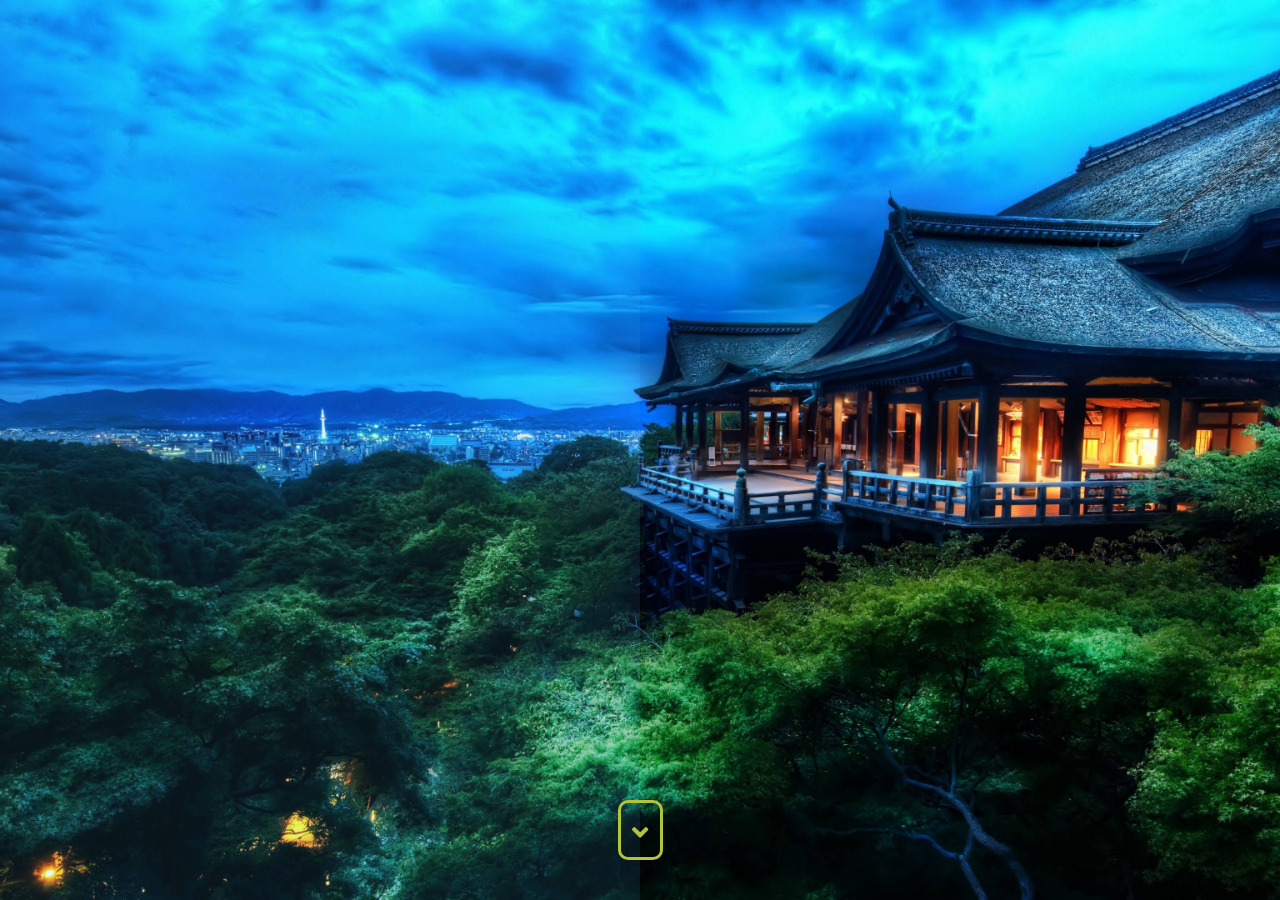
==== index.html @ 59aa96cd "update profile" ====
<!DOCTYPE html>
<html lang="en">

<head>
	<title>My Portfolio</title>
	<meta charset="utf-8">
	<meta name="viewport" content="width=device-width, initial-scale=1, shrink-to-fit=no">

	<link href="https://fonts.googleapis.com/css?family=Poppins:100,200,300,400,500,600,700,800,900" rel="stylesheet">

	<link rel="stylesheet" href="css/open-iconic-bootstrap.min.css">
	<link rel="stylesheet" href="css/animate.css">

	<link rel="stylesheet" href="css/owl.carousel.min.css">
	<link rel="stylesheet" href="css/owl.theme.default.min.css">
	<link rel="stylesheet" href="css/magnific-popup.css">

	<link rel="stylesheet" href="css/aos.css">

	<link rel="stylesheet" href="css/ionicons.min.css">

	<link rel="stylesheet" href="css/flaticon.css">
	<link rel="stylesheet" href="css/icomoon.css">
	<link rel="stylesheet" href="fontawesome/css/all.css">
	<link rel="stylesheet" href="css/style.css">
	<link rel="stylesheet" href="css/modified.css">
</head>

<body data-spy="scroll" data-target=".site-navbar-target" data-offset="300">
	<nav class="navbar navbar-expand-lg navbar-dark ftco_navbar ftco-navbar-light site-navbar-target" id="ftco-navbar">
		<div class="container">
			<a class="navbar-brand _fixed" href="index.html"><span>T</span>hetPai</a>
			<button class="navbar-toggler js-fh5co-nav-toggle fh5co-nav-toggle" type="button" data-toggle="collapse"
				data-target="#ftco-nav" aria-controls="ftco-nav" aria-expanded="false" aria-label="Toggle navigation">
				<span class="oi oi-menu"></span> Menu
			</button>

			<div class="collapse navbar-collapse" id="ftco-nav">
				<ul class="navbar-nav nav ml-auto">
					<li class="nav-item"><a href="#home-section" class="nav-link"><span>Home</span></a></li>
					<li class="nav-item"><a href="#about-section" class="nav-link"><span>About</span></a></li>
					<li class="nav-item"><a href="#resume-section" class="nav-link"><span>Resume</span></a></li>
					<li class="nav-item"><a href="#services-section" class="nav-link"><span>Services</span></a></li>
					<li class="nav-item"><a href="#projects-section" class="nav-link"><span>Projects</span></a></li>
					<li class="nav-item"><a href="#blog-section" class="nav-link"><span>Blog</span></a></li>
					<li class="nav-item"><a href="#contact-section" class="nav-link"><span>Contact</span></a></li>
				</ul>
			</div>
		</div>
	</nav>
	<section class="hero-wrap banner js-fullheight banner-fixed" style="background-image: url('images/uploads/banner.jpg');">
		<div class="overlay"></div>
		<div class="container">
			<div class="row no-gutters slider-text js-fullheight justify-content-center align-items-center">
				<div class="col-lg-8 col-md-6 ftco-animate d-flex align-items-center">
					<div class="profile-wrapper text text-center">
						<span class="subheading">Hey! I am</span>
						<div class="profile">
							<div class="_img">
								<img class="img-fluid profile-img" src="images/icons/profile_img.jpg" alt="">
							</div>
							<h1>Kyaw Nyein Naing</h1>
						</div>
						<h2>I'm a
							<span class="txt-rotate" data-period="2000" data-rotate='["Web Developer"]'></span>
						</h2>
					</div>
				</div>
			</div>
		</div>
		</div>
		<div class="mouse">
			<div class="down-arrow-btn mouse-icon">
				<i class="fas fa-angle-down"></i>
			</div>
		</div>
	</section>

	<section class="ftco-about img ftco-section mt-5 goto-here" id="about-section">
		<div class="container">
			<div class="row d-flex no-gutters">
				<div class="col-md-6 col-lg-6 d-flex">
					<div class="img-about img d-flex align-items-stretch">
						<div class="overlay"></div>
						<div class="img d-flex align-self-stretch align-items-center">
							<img class="img-fluid box-shadow" src="images/about.jpg" alt="">
						</div>
					</div>
				</div>
				<div class="col-md-6 col-lg-6 pl-md-5 py-5">
					<div class="row justify-content-start pb-3">
						<div class="col-md-12 heading-section ftco-animate">
							<h2 class="mb-4 underline">About Me</h2>
							<p>I am a person who is positive about every spect of life. There are many things I like to do, to see, and to experience. I like to read, I like to think, I like to travel, and so on, And, I like to laugh. I always wanted to be a great developer.
								This is a brief introduction of myself.</p>
							<ul class="about-info mt-4 px-md-0 px-2">
								<li class="d-flex"><span>Name:</span> <span>Kyaw Nyein Naing</span></li>
								<li class="d-flex"><span>Date of birth:</span> <span>March 27, 1995</span></li>
								<li class="d-flex"><span>Address:</span> <span>Thingangyun, Yangon, Myanmar.</span></li>
								<li class="d-flex"><span>Email:</span><a href="mailto:thetpai.tp27@gmail.com">thetpai.tp27@gmail.com</a></li>
								<li class="d-flex"><span>Phone: </span><a href="tel:+959420170266">+959-42017-026-6</a></li>
							</ul>
						</div>
					</div>
					<div class="counter-wrap ftco-animate d-flex mt-md-3">
						<div class="text">
							<p class="mb-4">
								<span class="number" data-number="20">0</span>
								<span>Project complete</span>
							</p>
							<p><a href="#" class="btn btn-primary py-3 px-3">Download CV</a></p>
						</div>
					</div>
				</div>
			</div>
		</div>
	</section>

	<section class="ftco-section ftco-partner">
		<div class="container">
			<div class="row">
				<div class="col-sm ftco-animate">
					<a href="#" class="partner"><img src="images/uploads/php.png" class="img-fluid" alt=""></a>
				</div>
				<div class="col-sm ftco-animate">
					<a href="#" class="partner"><img src="images/uploads/laravel.png" class="img-fluid" alt=""></a>
				</div>
				<div class="col-sm ftco-animate">
					<a href="#" class="partner"><img src="images/uploads/wordpress.png" class="img-fluid" alt=""></a>
				</div>
				<div class="col-sm ftco-animate">
					<a href="#" class="partner"><img src="images/uploads/js.png" class="img-fluid" alt=""></a>
				</div>
			</div>
		</div>
	</section>

	<section class="ftco-section ftco-no-pb" id="resume-section">
		<div class="container">
			<div class="row">
				<div class="col-md-3">
					<nav id="navi" class="_tab-sp">
						<ul>
							<li><a href="#page-1">Education</a></li>
							<li><a href="#page-2">Experience</a></li>
							<li><a href="#page-3">Skills</a></li>
						</ul>
					</nav>
				</div>
				<div class="col-md-9">
					<div id="page-1" class="page one">
						<h2 class="heading underline">Education</h2>
						<div class="resume-wrap d-flex ftco-animate">
							<div class="icon d-flex align-items-center justify-content-center">
								<span class="flaticon-ideas"></span>
							</div>
							<div class="text pl-3">
								<span class="date">2011 - 2016</span>
								<h2>Dagon University of Day Education</h2>
								<span class="position">Dagon University</span>
								<p>Dagon University offers both honours and non-honours bachelor’s degree variation. Bachelor’s degree awarded for an undergraduate program in either the arts, or the sciences or law.</p>
							</div>
						</div>

						<div class="resume-wrap d-flex ftco-animate">
							<div class="icon d-flex align-items-center justify-content-center">
								<span class="flaticon-ideas"></span>
							</div>
							<div class="text pl-3">
								<span class="date">2015 - 2016</span>
								<h2>National Management College	(Diploma in IT)</h2>
								<span class="position">Botahtaung College</span>
								<p>National Management Degree College(NMDC) is a college situated in downtown area of Yangon, not only having locational advantage but breeding graduates with high enthusiasm in diverse business areas…..</p>
							</div>
						</div>

						<div class="resume-wrap d-flex ftco-animate">
							<div class="icon d-flex align-items-center justify-content-center">
								<span class="flaticon-ideas"></span>
							</div>
							<div class="text pl-3">
								<span class="date">2017 - </span>
								<h2>Brighter Myanmar (Related Frontend Development)</h2>
								<span class="position">Brighter Future Myanmar Foundation (BFM)</span>
								<p>Brighter Future Myanmar Foundation (BFM) is one of the largest philanthropic foundations in Myanmar working to uplift the lives of underdeveloped communities.</p>
							</div>
						</div>

						<div class="resume-wrap d-flex ftco-animate">
							<div class="icon d-flex align-items-center justify-content-center">
								<span class="flaticon-ideas"></span>
							</div>
							<div class="text pl-3">
								<span class="date">2019 - </span>
								<h2>Brighter Myanmar (Related Backend Development)</h2>
								<span class="position">Brighter Future Myanmar Foundation (BFM)</span>
								<p>Brighter Future Myanmar Foundation (BFM) is one of the largest philanthropic foundations in Myanmar working to uplift the lives of underdeveloped communities.</p>
							</div>
						</div>
					</div>

					<div id="page-2" class="page two">
						<h2 class="heading underline">Experience</h2>
						<div class="resume-wrap d-flex ftco-animate">
							<div class="icon d-flex align-items-center justify-content-center">
								<span class="flaticon-ideas"></span>
							</div>
							<div class="text pl-3">
								<span class="date">2017 - 2018</span>
								<h2>UI/UX Designer</h2>
								<span class="position">Smilax Global Co.,Ltd</span>
							</div>
						</div>
						<div class="resume-wrap d-flex ftco-animate">
							<div class="icon d-flex align-items-center justify-content-center">
								<span class="flaticon-ideas"></span>
							</div>
							<div class="text pl-3">
								<span class="date">2018 - </span>
								<h2>Frontend Developer</h2>
								<span class="position">Innovix Solutions Co.,Ltd</span>
							</div>
						</div>
						<div class="resume-wrap d-flex ftco-animate">
							<div class="icon d-flex align-items-center justify-content-center">
								<span class="flaticon-ideas"></span>
							</div>
							<div class="text pl-3">
								<span class="date">2018 - </span>
								<h2>WordPress Developer</h2>
								<span class="position">Innovix Solution Co.,Ltd</span>
							</div>
						</div>
						<div class="resume-wrap d-flex ftco-animate">
							<div class="icon d-flex align-items-center justify-content-center">
								<span class="flaticon-ideas"></span>
							</div>
							<div class="text pl-3">
								<span class="date">2018 -</span>
								<h2>Backend Developer (PHP)</h2>
								<span class="position">Innovix Solutions Co.,Ltd</span>
							</div>
						</div>
						<div class="resume-wrap d-flex ftco-animate">
							<div class="icon d-flex align-items-center justify-content-center">
								<span class="flaticon-ideas"></span>
							</div>
							<div class="text pl-3">
								<span class="date">2018 -</span>
								<h2>Backend Developer (Laravel)</h2>
								<span class="position">Innovix Solutions Co.,Ltd</span>
							</div>
						</div>
					</div>
					<div id="page-3" class="page three">
						<h2 class="heading underline">Skills</h2>
						<div class="row progress-circle mb-5">
							<div class="col-lg-4 mb-4">
								<div class="bg-white rounded-lg shadow p-4">
									<h2 class="h5 font-weight-bold text-center mb-4">PHP</h2>

									<!-- Progress bar 1 -->
									<div class="progress mx-auto" data-value='70'>
										<span class="progress-left">
											<span class="progress-bar border-primary"></span>
										</span>
										<span class="progress-right">
											<span class="progress-bar border-primary"></span>
										</span>
										<div
											class="progress-value w-100 h-100 rounded-circle d-flex align-items-center justify-content-center">
											<div class="h2 font-weight-bold">70<sup class="small">%</sup></div>
										</div>
									</div>
									<!-- END -->
								</div>
							</div>

							<div class="col-lg-4 mb-4">
								<div class="bg-white rounded-lg shadow p-4">
									<h2 class="h5 font-weight-bold text-center mb-4">Laravel</h2>

									<!-- Progress bar 1 -->
									<div class="progress mx-auto" data-value='75'>
										<span class="progress-left">
											<span class="progress-bar border-primary"></span>
										</span>
										<span class="progress-right">
											<span class="progress-bar border-primary"></span>
										</span>
										<div class="progress-value w-100 h-100 rounded-circle d-flex align-items-center justify-content-center">
											<div class="h2 font-weight-bold">75<sup class="small">%</sup></div>
										</div>
									</div>
									<!-- END -->
								</div>
							</div>

							<div class="col-lg-4 mb-4">
								<div class="bg-white rounded-lg shadow p-4">
									<h2 class="h5 font-weight-bold text-center mb-4">Wordpress</h2>

									<!-- Progress bar 1 -->
									<div class="progress mx-auto" data-value='75'>
										<span class="progress-left">
											<span class="progress-bar border-primary"></span>
										</span>
										<span class="progress-right">
											<span class="progress-bar border-primary"></span>
										</span>
										<div
											class="progress-value w-100 h-100 rounded-circle d-flex align-items-center justify-content-center">
											<div class="h2 font-weight-bold">75<sup class="small">%</sup></div>
										</div>
									</div>
									<!-- END -->
								</div>
							</div>
						</div>
						<div class="row">
							<div class="col-md-6 animate-box">
								<div class="progress-wrap ftco-animate">
									<h3>React</h3>
									<div class="progress">
										<div class="progress-bar color-1" role="progressbar" aria-valuenow="50" aria-valuemin="0"
											aria-valuemax="100" style="width:50%">
											<span>50%</span>
										</div>
									</div>
								</div>
							</div>
							<div class="col-md-6 animate-box">
								<div class="progress-wrap ftco-animate">
									<h3>Vue</h3>
									<div class="progress">
										<div class="progress-bar color-2" role="progressbar" aria-valuenow="50" aria-valuemin="0"
											aria-valuemax="100" style="width:50%">
											<span>50%</span>
										</div>
									</div>
								</div>
							</div>
							<div class="col-md-6 animate-box">
								<div class="progress-wrap ftco-animate">
									<h3>Jquery</h3>
									<div class="progress">
										<div class="progress-bar color-3" role="progressbar" aria-valuenow="80" aria-valuemin="0"
											aria-valuemax="100" style="width:80%">
											<span>80%</span>
										</div>
									</div>
								</div>
							</div>
							<div class="col-md-6 animate-box">
								<div class="progress-wrap ftco-animate">
									<h3>HTML5</h3>
									<div class="progress">
										<div class="progress-bar color-4" role="progressbar" aria-valuenow="90" aria-valuemin="0"
											aria-valuemax="100" style="width:90%">
											<span>90%</span>
										</div>
									</div>
								</div>
							</div>
							<div class="col-md-6 animate-box">
								<div class="progress-wrap ftco-animate">
									<h3>CSS3</h3>
									<div class="progress">
										<div class="progress-bar color-5" role="progressbar" aria-valuenow="90" aria-valuemin="0"
											aria-valuemax="100" style="width:90%">
											<span>90%</span>
										</div>
									</div>
								</div>
							</div>
							<div class="col-md-6 animate-box">
								<div class="progress-wrap ftco-animate">
									<h3>SEO</h3>
									<div class="progress">
										<div class="progress-bar color-6" role="progressbar" aria-valuenow="60" aria-valuemin="0"
											aria-valuemax="100" style="width:60%">
											<span>60%</span>
										</div>
									</div>
								</div>
							</div>
						</div>
					</div>
				</div>
			</div>
		</div>
	</section>

	<section class="ftco-section" id="services-section">
		<div class="container-fluid px-md-5">
			<div class="row justify-content-center py-5 mt-5">
				<div class="col-md-12 heading-section text-center ftco-animate">
					<h1 class="big big-2">Services</h1>
					<h2 class="mb-4">Services</h2>
					<p>Far far away, behind the word mountains, far from the countries Vokalia and Consonantia</p>
				</div>
			</div>
			<div class="row justify-content-center">
				<div class="col-md-4 text-center d-flex ftco-animate">
					<a href="#" class="services-1 shadow">
						<span class="icon">
							<i class="flaticon-analysis"></i>
						</span>
						<div class="desc">
							<h3 class="mb-5">Web Design</h3>
							<p>A small river named Duden flows by their place and supplies it with the necessary regelialia.</p>
						</div>
					</a>
				</div>
				<div class="col-md-4 text-center d-flex ftco-animate">
					<a href="#" class="services-1 shadow">
						<span class="icon">
							<i class="flaticon-ideas"></i>
						</span>
						<div class="desc">
							<h3 class="mb-5">Web Developer</h3>
							<p>A small river named Duden flows by their place and supplies it with the necessary regelialia.</p>
						</div>
					</a>
				</div>
			</div>
		</div>
	</section>


	<section class="ftco-section ftco-project" id="projects-section">
		<div class="container-fluid px-md-0">
			<div class="row no-gutters justify-content-center pb-5">
				<div class="col-md-12 heading-section text-center ftco-animate">
					<h1 class="big big-2">Projects</h1>
					<h2 class="mb-4">Projects</h2>
					<p>Far far away, behind the word mountains, far from the countries Vokalia and Consonantia</p>
				</div>
			</div>
			<div class="row no-gutters justify-content-center">
				<div class="col-md-4">
					<a href="#">
						<div class="project img ftco-animate d-flex justify-content-center align-items-center" style="background-image: url(images/uploads/project-1.jpg); opacity: 0;">
							<div class="overlay"></div>
							<div class="text text-center p-4">
								<h3>Insurance Company (Singapore)</h3>
								<span>Insurance</span>
							</div>
						</div>
					</a>
				</div>
				<div class="col-md-4">
					<a href="#">
						<div class="project img ftco-animate d-flex justify-content-center align-items-center" style="background-image: url(images/uploads/project-2.jpg);">
							<div class="overlay"></div>
							<div class="text text-center p-4">
								<h3>Aung Myin Par Say</h3>
								<span>Travel</span>
							</div>
						</div>
					</a>
				</div>
				<div class="col-md-4">
					<a href="#">
						<div class="project img ftco-animate d-flex justify-content-center align-items-center" style="background-image: url(images/uploads/project-3.jpg);">
							<div class="overlay"></div>
							<div class="text text-center p-4">
								<h3>Shwe Chan Wii</h3>
								<span>Travel</span>
							</div>
						</div>
					</a>
				</div>
				<div class="col-md-4">
					<a href="#">
						<div class="project img ftco-animate d-flex justify-content-center align-items-center" style="background-image: url(images/uploads/project-4.jpg);">
							<div class="overlay"></div>
							<div class="text text-center p-4">
								<h3>Grand Asean</h3>
								<span>Travel</span>
							</div>
						</div>
					</a>
				</div>
				<div class="col-md-4">
					<a href="#">
						<div class="project img ftco-animate d-flex justify-content-center align-items-center" style="background-image: url(images/uploads/project-5.jpg);">
							<div class="overlay"></div>
							<div class="text text-center p-4">
								<h3>Myanmar Fisca Security & Communication</h3>
								<span>Security</span>
							</div>
						</div>
					</a>
				</div>
				<div class="col-md-4">
					<a href="#">
						<div class="project img ftco-animate d-flex justify-content-center align-items-center" style="background-image: url(images/uploads/project-6.jpg);">
							<div class="overlay"></div>
							<div class="text text-center p-4">
								<h3>Yatanarbon Pan Myanmar Security & Communication</h3>
								<span>Security</span>
							</div>
						</div>
					</a>
				</div>
				<div class="col-md-4">
					<a href="#">
						<div class="project img ftco-animate d-flex justify-content-center align-items-center" style="background-image: url(images/uploads/project-7.jpg);">
							<div class="overlay"></div>
							<div class="text text-center p-4">
								<h3>Ancient Bagan</h3>
								<span>Hotel</span>
							</div>
						</div>
					</a>
				</div>
				<div class="col-md-4">
					<a href="#">
						<div class="project img ftco-animate d-flex justify-content-center align-items-center" style="background-image: url(images/uploads/project-8.jpg);">
							<div class="overlay"></div>
							<div class="text text-center p-4">
								<h3>Seabreeze Ngapali</h3>
								<span>Hotel</span>
							</div>
						</div>
					</a>
				</div>
				<div class="col-md-4">
					<a href="#">
						<div class="project img ftco-animate d-flex justify-content-center align-items-center" style="background-image: url(images/uploads/project-9.jpg);">
							<div class="overlay"></div>
							<div class="text text-center p-4">
								<h3>Hsu Blog</h3>
								<span>Blogger</span>
							</div>
						</div>
					</a>
				</div>
				<div class="col-md-4">
					<a href="#">
						<div class="project img ftco-animate d-flex justify-content-center align-items-center" style="background-image: url(images/uploads/project-10.jpg);">
							<div class="overlay"></div>
							<div class="text text-center p-4">
								<h3>Yangon Optic</h3>
								<span>Glasses Shop</span>
							</div>
						</div>
					</a>
				</div>
			</div>
		</div>
	</section>

	<section class="ftco-section" id="blog-section">
		<div class="container">
			<div class="row justify-content-center mb-5 pb-5">
				<div class="col-md-7 heading-section text-center ftco-animate">
					<h2 class="mb-4">Blogs</h2>
					<p>You can view some blogs.</p>
				</div>
			</div>
			<div class="row d-flex">
				<div class="col-md-4 d-flex ftco-animate">
					<div class="blog-entry justify-content-end">
						<a href="single.html" class="block-20" style="background-image: url('images/image_1.jpg');">
						</a>
						<div class="text mt-3 float-right d-block">
							<h3 class="heading"><a href="single.html">Why Lead Generation is Key for Business Growth</a></h3>
							<div class="d-flex align-items-center mb-3 meta">
								<p class="mb-0">
									<span class="mr-2">Sept. 12, 2019</span>
									<a href="#" class="mr-2">Admin</a>
									<a href="#" class="meta-chat"><span class="icon-chat"></span> 3</a>
								</p>
							</div>
							<p>A small river named Duden flows by their place and supplies it with the necessary regelialia.</p>
						</div>
					</div>
				</div>
				<div class="col-md-4 d-flex ftco-animate">
					<div class="blog-entry justify-content-end">
						<a href="single.html" class="block-20" style="background-image: url('images/image_2.jpg');">
						</a>
						<div class="text mt-3 float-right d-block">
							<h3 class="heading"><a href="single.html">Why Lead Generation is Key for Business Growth</a></h3>
							<div class="d-flex align-items-center mb-3 meta">
								<p class="mb-0">
									<span class="mr-2">Sept. 12, 2019</span>
									<a href="#" class="mr-2">Admin</a>
									<a href="#" class="meta-chat"><span class="icon-chat"></span> 3</a>
								</p>
							</div>
							<p>A small river named Duden flows by their place and supplies it with the necessary regelialia.</p>
						</div>
					</div>
				</div>
				<div class="col-md-4 d-flex ftco-animate">
					<div class="blog-entry">
						<a href="single.html" class="block-20" style="background-image: url('images/image_3.jpg');">
						</a>
						<div class="text mt-3 float-right d-block">
							<h3 class="heading"><a href="single.html">Why Lead Generation is Key for Business Growth</a></h3>
							<div class="d-flex align-items-center mb-3 meta">
								<p class="mb-0">
									<span class="mr-2">Sept. 12, 2019</span>
									<a href="#" class="mr-2">Admin</a>
									<a href="#" class="meta-chat"><span class="icon-chat"></span> 3</a>
								</p>
							</div>
							<p>A small river named Duden flows by their place and supplies it with the necessary regelialia.</p>
						</div>
					</div>
				</div>
			</div>
		</div>
	</section>

	<section class="ftco-section ftco-hireme img" style="background-image: url(images/uploads/bg_img.jpg); background-attachment: fixed;">
		<div class="overlay"></div>
		<div class="container">
			<div class="row justify-content-center">
				<div class="col-md-7 ftco-animate text-center">
					<h2>I'm <span>Available</span> for freelancing</h2>
					<p>A small river named Duden flows by their place and supplies it with the necessary regelialia.</p>
					<p class="mb-0"><a href="#" class="btn btn-primary py-3 px-5">Hire me</a></p>
				</div>
			</div>
		</div>
	</section>

	<section class="ftco-section contact-section" id="contact-section">
		<div class="container">
			<div class="row justify-content-center mb-5 pb-3">
				<div class="col-md-7 heading-section text-center ftco-animate">
					<h2 class="mb-4">Contact Me</h2>
					<p>Please contact me via email or phone</p>
				</div>
			</div>

			<div class="row d-flex contact-info mb-5">
				<div class="col-md-6 col-lg-3 d-flex ftco-animate">
					<div class="align-self-stretch box text-center p-4 shadow">
						<div class="icon d-flex align-items-center justify-content-center">
							<span class="icon-map-signs"></span>
						</div>
						<div>
							<h3 class="mb-4">Address</h3>
							<p>1/302 shwekainery house place, Yangon.</p>
						</div>
					</div>
				</div>
				<div class="col-md-6 col-lg-3 d-flex ftco-animate">
					<div class="align-self-stretch box text-center p-4 shadow">
						<div class="icon d-flex align-items-center justify-content-center">
							<span class="icon-phone2"></span>
						</div>
						<div>
							<h3 class="mb-4">Contact Number</h3>
							<p><a href="tel:+959420170266">+959-42017-026-6</a></p>
						</div>
					</div>
				</div>
				<div class="col-md-6 col-lg-3 d-flex ftco-animate">
					<div class="align-self-stretch box text-center p-4 shadow">
						<div class="icon d-flex align-items-center justify-content-center">
							<span class="icon-paper-plane"></span>
						</div>
						<div>
							<h3 class="mb-4">Email Address</h3>
							<p><a href="mailto:thetpai.tp27@gmail.com">thetpai.tp27@gmail.com</a></p>
						</div>
					</div>
				</div>
				<div class="col-md-6 col-lg-3 d-flex ftco-animate">
					<div class="align-self-stretch box text-center p-4 shadow">
						<div class="icon d-flex align-items-center justify-content-center">
							<span class="icon-globe"></span>
						</div>
						<div>
							<h3 class="mb-4">Website</h3>
							<p><a href="#">coming...</a></p>
						</div>
					</div>
				</div>
			</div>

			<div class="row no-gutters block-9">
				<div class="col-md-6 order-md-last d-flex">
					<form action="#" class="bg-light p-4 p-md-5 contact-form">
						<div class="form-group">
							<input type="text" class="form-control" placeholder="Your Name">
						</div>
						<div class="form-group">
							<input type="text" class="form-control" placeholder="Your Email">
						</div>
						<div class="form-group">
							<input type="text" class="form-control" placeholder="Subject">
						</div>
						<div class="form-group">
							<textarea name="" id="" cols="30" rows="7" class="form-control" placeholder="Message"></textarea>
						</div>
						<div class="form-group">
							<input type="submit" value="Send Message" class="btn btn-primary py-3 px-5">
						</div>
					</form>

				</div>

				<div class="col-md-6 d-flex">
					<div class="img" style="background-image: url(images/about.jpg);"></div>
				</div>
			</div>
		</div>
	</section>


	<footer class="ftco-footer ftco-section">
		<div class="container">
			<div class="row mb-5">
				<div class="col-md">
					<div class="ftco-footer-widget mb-4">
						<h2 class="ftco-heading-2">About</h2>
						<p>I always wanted to be a great developer.</p>
						<ul class="ftco-footer-social list-unstyled float-md-left float-lft mt-5">
							<li class="ftco-animate">
								<a href="https://twitter.com/messages"><i class="fab fa-twitter"></i></a>
							</li>
							<li class="ftco-animate">
								<a href="https://www.facebook.com/kyawnyein.naing.7"><i class="fab fa-facebook-f"></i></a>
							</li>
							<li class="ftco-animate">
								<a href="https://www.instagram.com/oo_thet_pai/"><i class="fab fa-instagram"></i></a>
							</li>
						</ul>
					</div>
				</div>
				<div class="col-md">
					<div class="ftco-footer-widget mb-4">
						<h2 class="ftco-heading-2">Have a Questions?</h2>
						<div class="block-23 mb-3">
							<ul class="ftco-footer-contact">
								<li>
									<i class="fas fa-map-marker-alt"></i>
									<span class="text">1/302 shwekainery house place, Yangon.</span>
								</li>
								<li>
									<a href="tel:09420170266">
										<i class="fas fa-phone-alt"></i>
										<span class="text">+959-42017-026-6</span>
									</a>
								</li>
								<li>
									<a href="mailto:thetpai.tp27@gmail.com">
										<i class="fas fa-envelope-open-text"></i>
										<span class="text">thetpai.tp27@gmail.com</span>
									</a>
								</li>
							</ul>
						</div>
					</div>
				</div>
			</div>
			<div class="row">
				<div class="col-md-12 text-center">
					<p>
						Created by Kyaw Nyein Naing
					</p>
				</div>
			</div>
		</div>
	</footer>

	<!-- loader -->
	<div id="ftco-loader" class="show fullscreen"><svg class="circular" width="48px" height="48px">
			<circle class="path-bg" cx="24" cy="24" r="22" fill="none" stroke-width="4" stroke="#eeeeee" />
			<circle class="path" cx="24" cy="24" r="22" fill="none" stroke-width="4" stroke-miterlimit="10"
				stroke="#F96D00" /></svg></div>

	<script src="js/jquery.min.js"></script>
	<script src="js/jquery-migrate-3.0.1.min.js"></script>
	<script src="js/popper.min.js"></script>
	<script src="js/bootstrap.min.js"></script>
	<script src="js/jquery.easing.1.3.js"></script>
	<script src="js/jquery.waypoints.min.js"></script>
	<script src="js/jquery.stellar.min.js"></script>
	<script src="js/owl.carousel.min.js"></script>
	<script src="js/jquery.magnific-popup.min.js"></script>
	<script src="js/aos.js"></script>
	<script src="js/jquery.animateNumber.min.js"></script>
	<script src="js/scrollax.min.js"></script>

	<script src="js/main.js"></script>

</body>

</html>
---- css/flaticon.css ----
/*
  	Flaticon icon font: Flaticon
  	Creation date: 04/01/2019 13:45
  	*/


@font-face {
  font-family: "Flaticon";
  src: url("../fonts/flaticon/font/Flaticon.eot");
  src: url("../fonts/flaticon/font/Flaticon.eot?#iefix") format("embedded-opentype"),
       url("../fonts/flaticon/font/Flaticon.woff") format("woff"),
       url("../fonts/flaticon/font/Flaticon.ttf") format("truetype"),
       url("../fonts/flaticon/font/Flaticon.svg#Flaticon") format("svg");
  font-weight: normal;
  font-style: normal;
}

@media screen and (-webkit-min-device-pixel-ratio:0) {
  @font-face {
    font-family: "Flaticon";
    src: url("../fonts/flaticon/font/Flaticon.svg#Flaticon") format("svg");
  }
}

[class^="flaticon-"]:before, [class*=" flaticon-"]:before,
[class^="flaticon-"]:after, [class*=" flaticon-"]:after {   
  font-family: Flaticon;
  font-style: normal;
  font-weight: normal;
  font-variant: normal;
  text-transform: none;
  line-height: 1;

  /* Better Font Rendering =========== */
  -webkit-font-smoothing: antialiased;
  -moz-osx-font-smoothing: grayscale;
}

.flaticon-ideas:before { content: "\f100"; }
.flaticon-flasks:before { content: "\f101"; }
.flaticon-analysis:before { content: "\f102"; }
.flaticon-ux-design:before { content: "\f103"; }
.flaticon-web-design:before { content: "\f104"; }
.flaticon-idea:before { content: "\f105"; }
.flaticon-innovation:before { content: "\f106"; }
---- css/icomoon.css ----
@font-face {
  font-family: 'icomoon';
  src:  url('../fonts/icomoon/icomoon.eot?6tt51o');
  src:  url('../fonts/icomoon/icomoon.eot?6tt51o#iefix') format('embedded-opentype'),
    url('../fonts/icomoon/icomoon.ttf?6tt51o') format('truetype'),
    url('../fonts/icomoon/icomoon.woff?6tt51o') format('woff'),
    url('../fonts/icomoon/icomoon.svg?6tt51o#icomoon') format('svg');
  font-weight: normal;
  font-style: normal;
}

[class^="icon-"], [class*=" icon-"] {
  /* use !important to prevent issues with browser extensions that change fonts */
  font-family: 'icomoon' !important;
  speak: none;
  font-style: normal;
  font-weight: normal;
  font-variant: normal;
  text-transform: none;
  line-height: 1;

  /* Better Font Rendering =========== */
  -webkit-font-smoothing: antialiased;
  -moz-osx-font-smoothing: grayscale;
}

.icon-asterisk:before {
  content: "\f069";
}
.icon-plus:before {
  content: "\f067";
}
.icon-question:before {
  content: "\f128";
}
.icon-minus:before {
  content: "\f068";
}
.icon-glass:before {
  content: "\f000";
}
.icon-music:before {
  content: "\f001";
}
.icon-search:before {
  content: "\f002";
}
.icon-envelope-o:before {
  content: "\f003";
}
.icon-heart:before {
  content: "\f004";
}
.icon-star:before {
  content: "\f005";
}
.icon-star-o:before {
  content: "\f006";
}
.icon-user:before {
  content: "\f007";
}
.icon-film:before {
  content: "\f008";
}
.icon-th-large:before {
  content: "\f009";
}
.icon-th:before {
  content: "\f00a";
}
.icon-th-list:before {
  content: "\f00b";
}
.icon-check:before {
  content: "\f00c";
}
.icon-close:before {
  content: "\f00d";
}
.icon-remove:before {
  content: "\f00d";
}
.icon-times:before {
  content: "\f00d";
}
.icon-search-plus:before {
  content: "\f00e";
}
.icon-search-minus:before {
  content: "\f010";
}
.icon-power-off:before {
  content: "\f011";
}
.icon-signal:before {
  content: "\f012";
}
.icon-cog:before {
  content: "\f013";
}
.icon-gear:before {
  content: "\f013";
}
.icon-trash-o:before {
  content: "\f014";
}
.icon-home:before {
  content: "\f015";
}
.icon-file-o:before {
  content: "\f016";
}
.icon-clock-o:before {
  content: "\f017";
}
.icon-road:before {
  content: "\f018";
}
.icon-download:before {
  content: "\f019";
}
.icon-arrow-circle-o-down:before {
  content: "\f01a";
}
.icon-arrow-circle-o-up:before {
  content: "\f01b";
}
.icon-inbox:before {
  content: "\f01c";
}
.icon-play-circle-o:before {
  content: "\f01d";
}
.icon-repeat:before {
  content: "\f01e";
}
.icon-rotate-right:before {
  content: "\f01e";
}
.icon-refresh:before {
  content: "\f021";
}
.icon-list-alt:before {
  content: "\f022";
}
.icon-lock:before {
  content: "\f023";
}
.icon-flag:before {
  content: "\f024";
}
.icon-headphones:before {
  content: "\f025";
}
.icon-volume-off:before {
  content: "\f026";
}
.icon-volume-down:before {
  content: "\f027";
}
.icon-volume-up:before {
  content: "\f028";
}
.icon-qrcode:before {
  content: "\f029";
}
.icon-barcode:before {
  content: "\f02a";
}
.icon-tag:before {
  content: "\f02b";
}
.icon-tags:before {
  content: "\f02c";
}
.icon-book:before {
  content: "\f02d";
}
.icon-bookmark:before {
  content: "\f02e";
}
.icon-print:before {
  content: "\f02f";
}
.icon-camera:before {
  content: "\f030";
}
.icon-font:before {
  content: "\f031";
}
.icon-bold:before {
  content: "\f032";
}
.icon-italic:before {
  content: "\f033";
}
.icon-text-height:before {
  content: "\f034";
}
.icon-text-width:before {
  content: "\f035";
}
.icon-align-left:before {
  content: "\f036";
}
.icon-align-center:before {
  content: "\f037";
}
.icon-align-right:before {
  content: "\f038";
}
.icon-align-justify:before {
  content: "\f039";
}
.icon-list:before {
  content: "\f03a";
}
.icon-dedent:before {
  content: "\f03b";
}
.icon-outdent:before {
  content: "\f03b";
}
.icon-indent:before {
  content: "\f03c";
}
.icon-video-camera:before {
  content: "\f03d";
}
.icon-image:before {
  content: "\f03e";
}
.icon-photo:before {
  content: "\f03e";
}
.icon-picture-o:before {
  content: "\f03e";
}
.icon-pencil:before {
  content: "\f040";
}
.icon-map-marker:before {
  content: "\f041";
}
.icon-adjust:before {
  content: "\f042";
}
.icon-tint:before {
  content: "\f043";
}
.icon-edit:before {
  content: "\f044";
}
.icon-pencil-square-o:before {
  content: "\f044";
}
.icon-share-square-o:before {
  content: "\f045";
}
.icon-check-square-o:before {
  content: "\f046";
}
.icon-arrows:before {
  content: "\f047";
}
.icon-step-backward:before {
  content: "\f048";
}
.icon-fast-backward:before {
  content: "\f049";
}
.icon-backward:before {
  content: "\f04a";
}
.icon-play:before {
  content: "\f04b";
}
.icon-pause:before {
  content: "\f04c";
}
.icon-stop:before {
  content: "\f04d";
}
.icon-forward:before {
  content: "\f04e";
}
.icon-fast-forward:before {
  content: "\f050";
}
.icon-step-forward:before {
  content: "\f051";
}
.icon-eject:before {
  content: "\f052";
}
.icon-chevron-left:before {
  content: "\f053";
}
.icon-chevron-right:before {
  content: "\f054";
}
.icon-plus-circle:before {
  content: "\f055";
}
.icon-minus-circle:before {
  content: "\f056";
}
.icon-times-circle:before {
  content: "\f057";
}
.icon-check-circle:before {
  content: "\f058";
}
.icon-question-circle:before {
  content: "\f059";
}
.icon-info-circle:before {
  content: "\f05a";
}
.icon-crosshairs:before {
  content: "\f05b";
}
.icon-times-circle-o:before {
  content: "\f05c";
}
.icon-check-circle-o:before {
  content: "\f05d";
}
.icon-ban:before {
  content: "\f05e";
}
.icon-arrow-left:before {
  content: "\f060";
}
.icon-arrow-right:before {
  content: "\f061";
}
.icon-arrow-up:before {
  content: "\f062";
}
.icon-arrow-down:before {
  content: "\f063";
}
.icon-mail-forward:before {
  content: "\f064";
}
.icon-share:before {
  content: "\f064";
}
.icon-expand:before {
  content: "\f065";
}
.icon-compress:before {
  content: "\f066";
}
.icon-exclamation-circle:before {
  content: "\f06a";
}
.icon-gift:before {
  content: "\f06b";
}
.icon-leaf:before {
  content: "\f06c";
}
.icon-fire:before {
  content: "\f06d";
}
.icon-eye:before {
  content: "\f06e";
}
.icon-eye-slash:before {
  content: "\f070";
}
.icon-exclamation-triangle:before {
  content: "\f071";
}
.icon-warning:before {
  content: "\f071";
}
.icon-plane:before {
  content: "\f072";
}
.icon-calendar:before {
  content: "\f073";
}
.icon-random:before {
  content: "\f074";
}
.icon-comment:before {
  content: "\f075";
}
.icon-magnet:before {
  content: "\f076";
}
.icon-chevron-up:before {
  content: "\f077";
}
.icon-chevron-down:before {
  content: "\f078";
}
.icon-retweet:before {
  content: "\f079";
}
.icon-shopping-cart:before {
  content: "\f07a";
}
.icon-folder:before {
  content: "\f07b";
}
.icon-folder-open:before {
  content: "\f07c";
}
.icon-arrows-v:before {
  content: "\f07d";
}
.icon-arrows-h:before {
  content: "\f07e";
}
.icon-bar-chart:before {
  content: "\f080";
}
.icon-bar-chart-o:before {
  content: "\f080";
}
.icon-twitter-square:before {
  content: "\f081";
}
.icon-facebook-square:before {
  content: "\f082";
}
.icon-camera-retro:before {
  content: "\f083";
}
.icon-key:before {
  content: "\f084";
}
.icon-cogs:before {
  content: "\f085";
}
.icon-gears:before {
  content: "\f085";
}
.icon-comments:before {
  content: "\f086";
}
.icon-thumbs-o-up:before {
  content: "\f087";
}
.icon-thumbs-o-down:before {
  content: "\f088";
}
.icon-star-half:before {
  content: "\f089";
}
.icon-heart-o:before {
  content: "\f08a";
}
.icon-sign-out:before {
  content: "\f08b";
}
.icon-linkedin-square:before {
  content: "\f08c";
}
.icon-thumb-tack:before {
  content: "\f08d";
}
.icon-external-link:before {
  content: "\f08e";
}
.icon-sign-in:before {
  content: "\f090";
}
.icon-trophy:before {
  content: "\f091";
}
.icon-github-square:before {
  content: "\f092";
}
.icon-upload:before {
  content: "\f093";
}
.icon-lemon-o:before {
  content: "\f094";
}
.icon-phone:before {
  content: "\f095";
}
.icon-square-o:before {
  content: "\f096";
}
.icon-bookmark-o:before {
  content: "\f097";
}
.icon-phone-square:before {
  content: "\f098";
}
.icon-twitter:before {
  content: "\f099";
}
.icon-facebook:before {
  content: "\f09a";
}
.icon-facebook-f:before {
  content: "\f09a";
}
.icon-github:before {
  content: "\f09b";
}
.icon-unlock:before {
  content: "\f09c";
}
.icon-credit-card:before {
  content: "\f09d";
}
.icon-feed:before {
  content: "\f09e";
}
.icon-rss:before {
  content: "\f09e";
}
.icon-hdd-o:before {
  content: "\f0a0";
}
.icon-bullhorn:before {
  content: "\f0a1";
}
.icon-bell-o:before {
  content: "\f0a2";
}
.icon-certificate:before {
  content: "\f0a3";
}
.icon-hand-o-right:before {
  content: "\f0a4";
}
.icon-hand-o-left:before {
  content: "\f0a5";
}
.icon-hand-o-up:before {
  content: "\f0a6";
}
.icon-hand-o-down:before {
  content: "\f0a7";
}
.icon-arrow-circle-left:before {
  content: "\f0a8";
}
.icon-arrow-circle-right:before {
  content: "\f0a9";
}
.icon-arrow-circle-up:before {
  content: "\f0aa";
}
.icon-arrow-circle-down:before {
  content: "\f0ab";
}
.icon-globe:before {
  content: "\f0ac";
}
.icon-wrench:before {
  content: "\f0ad";
}
.icon-tasks:before {
  content: "\f0ae";
}
.icon-filter:before {
  content: "\f0b0";
}
.icon-briefcase:before {
  content: "\f0b1";
}
.icon-arrows-alt:before {
  content: "\f0b2";
}
.icon-group:before {
  content: "\f0c0";
}
.icon-users:before {
  content: "\f0c0";
}
.icon-chain:before {
  content: "\f0c1";
}
.icon-link:before {
  content: "\f0c1";
}
.icon-cloud:before {
  content: "\f0c2";
}
.icon-flask:before {
  content: "\f0c3";
}
.icon-cut:before {
  content: "\f0c4";
}
.icon-scissors:before {
  content: "\f0c4";
}
.icon-copy:before {
  content: "\f0c5";
}
.icon-files-o:before {
  content: "\f0c5";
}
.icon-paperclip:before {
  content: "\f0c6";
}
.icon-floppy-o:before {
  content: "\f0c7";
}
.icon-save:before {
  content: "\f0c7";
}
.icon-square:before {
  content: "\f0c8";
}
.icon-bars:before {
  content: "\f0c9";
}
.icon-navicon:before {
  content: "\f0c9";
}
.icon-reorder:before {
  content: "\f0c9";
}
.icon-list-ul:before {
  content: "\f0ca";
}
.icon-list-ol:before {
  content: "\f0cb";
}
.icon-strikethrough:before {
  content: "\f0cc";
}
.icon-underline:before {
  content: "\f0cd";
}
.icon-table:before {
  content: "\f0ce";
}
.icon-magic:before {
  content: "\f0d0";
}
.icon-truck:before {
  content: "\f0d1";
}
.icon-pinterest:before {
  content: "\f0d2";
}
.icon-pinterest-square:before {
  content: "\f0d3";
}
.icon-google-plus-square:before {
  content: "\f0d4";
}
.icon-google-plus:before {
  content: "\f0d5";
}
.icon-money:before {
  content: "\f0d6";
}
.icon-caret-down:before {
  content: "\f0d7";
}
.icon-caret-up:before {
  content: "\f0d8";
}
.icon-caret-left:before {
  content: "\f0d9";
}
.icon-caret-right:before {
  content: "\f0da";
}
.icon-columns:before {
  content: "\f0db";
}
.icon-sort:before {
  content: "\f0dc";
}
.icon-unsorted:before {
  content: "\f0dc";
}
.icon-sort-desc:before {
  content: "\f0dd";
}
.icon-sort-down:before {
  content: "\f0dd";
}
.icon-sort-asc:before {
  content: "\f0de";
}
.icon-sort-up:before {
  content: "\f0de";
}
.icon-envelope:before {
  content: "\f0e0";
}
.icon-linkedin:before {
  content: "\f0e1";
}
.icon-rotate-left:before {
  content: "\f0e2";
}
.icon-undo:before {
  content: "\f0e2";
}
.icon-gavel:before {
  content: "\f0e3";
}
.icon-legal:before {
  content: "\f0e3";
}
.icon-dashboard:before {
  content: "\f0e4";
}
.icon-tachometer:before {
  content: "\f0e4";
}
.icon-comment-o:before {
  content: "\f0e5";
}
.icon-comments-o:before {
  content: "\f0e6";
}
.icon-bolt:before {
  content: "\f0e7";
}
.icon-flash:before {
  content: "\f0e7";
}
.icon-sitemap:before {
  content: "\f0e8";
}
.icon-umbrella:before {
  content: "\f0e9";
}
.icon-clipboard:before {
  content: "\f0ea";
}
.icon-paste:before {
  content: "\f0ea";
}
.icon-lightbulb-o:before {
  content: "\f0eb";
}
.icon-exchange:before {
  content: "\f0ec";
}
.icon-cloud-download:before {
  content: "\f0ed";
}
.icon-cloud-upload:before {
  content: "\f0ee";
}
.icon-user-md:before {
  content: "\f0f0";
}
.icon-stethoscope:before {
  content: "\f0f1";
}
.icon-suitcase:before {
  content: "\f0f2";
}
.icon-bell:before {
  content: "\f0f3";
}
.icon-coffee:before {
  content: "\f0f4";
}
.icon-cutlery:before {
  content: "\f0f5";
}
.icon-file-text-o:before {
  content: "\f0f6";
}
.icon-building-o:before {
  content: "\f0f7";
}
.icon-hospital-o:before {
  content: "\f0f8";
}
.icon-ambulance:before {
  content: "\f0f9";
}
.icon-medkit:before {
  content: "\f0fa";
}
.icon-fighter-jet:before {
  content: "\f0fb";
}
.icon-beer:before {
  content: "\f0fc";
}
.icon-h-square:before {
  content: "\f0fd";
}
.icon-plus-square:before {
  content: "\f0fe";
}
.icon-angle-double-left:before {
  content: "\f100";
}
.icon-angle-double-right:before {
  content: "\f101";
}
.icon-angle-double-up:before {
  content: "\f102";
}
.icon-angle-double-down:before {
  content: "\f103";
}
.icon-angle-left:before {
  content: "\f104";
}
.icon-angle-right:before {
  content: "\f105";
}
.icon-angle-up:before {
  content: "\f106";
}
.icon-angle-down:before {
  content: "\f107";
}
.icon-desktop:before {
  content: "\f108";
}
.icon-laptop:before {
  content: "\f109";
}
.icon-tablet:before {
  content: "\f10a";
}
.icon-mobile:before {
  content: "\f10b";
}
.icon-mobile-phone:before {
  content: "\f10b";
}
.icon-circle-o:before {
  content: "\f10c";
}
.icon-quote-left:before {
  content: "\f10d";
}
.icon-quote-right:before {
  content: "\f10e";
}
.icon-spinner:before {
  content: "\f110";
}
.icon-circle:before {
  content: "\f111";
}
.icon-mail-reply:before {
  content: "\f112";
}
.icon-reply:before {
  content: "\f112";
}
.icon-github-alt:before {
  content: "\f113";
}
.icon-folder-o:before {
  content: "\f114";
}
.icon-folder-open-o:before {
  content: "\f115";
}
.icon-smile-o:before {
  content: "\f118";
}
.icon-frown-o:before {
  content: "\f119";
}
.icon-meh-o:before {
  content: "\f11a";
}
.icon-gamepad:before {
  content: "\f11b";
}
.icon-keyboard-o:before {
  content: "\f11c";
}
.icon-flag-o:before {
  content: "\f11d";
}
.icon-flag-checkered:before {
  content: "\f11e";
}
.icon-terminal:before {
  content: "\f120";
}
.icon-code:before {
  content: "\f121";
}
.icon-mail-reply-all:before {
  content: "\f122";
}
.icon-reply-all:before {
  content: "\f122";
}
.icon-star-half-empty:before {
  content: "\f123";
}
.icon-star-half-full:before {
  content: "\f123";
}
.icon-star-half-o:before {
  content: "\f123";
}
.icon-location-arrow:before {
  content: "\f124";
}
.icon-crop:before {
  content: "\f125";
}
.icon-code-fork:before {
  content: "\f126";
}
.icon-chain-broken:before {
  content: "\f127";
}
.icon-unlink:before {
  content: "\f127";
}
.icon-info:before {
  content: "\f129";
}
.icon-exclamation:before {
  content: "\f12a";
}
.icon-superscript:before {
  content: "\f12b";
}
.icon-subscript:before {
  content: "\f12c";
}
.icon-eraser:before {
  content: "\f12d";
}
.icon-puzzle-piece:before {
  content: "\f12e";
}
.icon-microphone:before {
  content: "\f130";
}
.icon-microphone-slash:before {
  content: "\f131";
}
.icon-shield:before {
  content: "\f132";
}
.icon-calendar-o:before {
  content: "\f133";
}
.icon-fire-extinguisher:before {
  content: "\f134";
}
.icon-rocket:before {
  content: "\f135";
}
.icon-maxcdn:before {
  content: "\f136";
}
.icon-chevron-circle-left:before {
  content: "\f137";
}
.icon-chevron-circle-right:before {
  content: "\f138";
}
.icon-chevron-circle-up:before {
  content: "\f139";
}
.icon-chevron-circle-down:before {
  content: "\f13a";
}
.icon-html5:before {
  content: "\f13b";
}
.icon-css3:before {
  content: "\f13c";
}
.icon-anchor:before {
  content: "\f13d";
}
.icon-unlock-alt:before {
  content: "\f13e";
}
.icon-bullseye:before {
  content: "\f140";
}
.icon-ellipsis-h:before {
  content: "\f141";
}
.icon-ellipsis-v:before {
  content: "\f142";
}
.icon-rss-square:before {
  content: "\f143";
}
.icon-play-circle:before {
  content: "\f144";
}
.icon-ticket:before {
  content: "\f145";
}
.icon-minus-square:before {
  content: "\f146";
}
.icon-minus-square-o:before {
  content: "\f147";
}
.icon-level-up:before {
  content: "\f148";
}
.icon-level-down:before {
  content: "\f149";
}
.icon-check-square:before {
  content: "\f14a";
}
.icon-pencil-square:before {
  content: "\f14b";
}
.icon-external-link-square:before {
  content: "\f14c";
}
.icon-share-square:before {
  content: "\f14d";
}
.icon-compass:before {
  content: "\f14e";
}
.icon-caret-square-o-down:before {
  content: "\f150";
}
.icon-toggle-down:before {
  content: "\f150";
}
.icon-caret-square-o-up:before {
  content: "\f151";
}
.icon-toggle-up:before {
  content: "\f151";
}
.icon-caret-square-o-right:before {
  content: "\f152";
}
.icon-toggle-right:before {
  content: "\f152";
}
.icon-eur:before {
  content: "\f153";
}
.icon-euro:before {
  content: "\f153";
}
.icon-gbp:before {
  content: "\f154";
}
.icon-dollar:before {
  content: "\f155";
}
.icon-usd:before {
  content: "\f155";
}
.icon-inr:before {
  content: "\f156";
}
.icon-rupee:before {
  content: "\f156";
}
.icon-cny:before {
  content: "\f157";
}
.icon-jpy:before {
  content: "\f157";
}
.icon-rmb:before {
  content: "\f157";
}
.icon-yen:before {
  content: "\f157";
}
.icon-rouble:before {
  content: "\f158";
}
.icon-rub:before {
  content: "\f158";
}
.icon-ruble:before {
  content: "\f158";
}
.icon-krw:before {
  content: "\f159";
}
.icon-won:before {
  content: "\f159";
}
.icon-bitcoin:before {
  content: "\f15a";
}
.icon-btc:before {
  content: "\f15a";
}
.icon-file:before {
  content: "\f15b";
}
.icon-file-text:before {
  content: "\f15c";
}
.icon-sort-alpha-asc:before {
  content: "\f15d";
}
.icon-sort-alpha-desc:before {
  content: "\f15e";
}
.icon-sort-amount-asc:before {
  content: "\f160";
}
.icon-sort-amount-desc:before {
  content: "\f161";
}
.icon-sort-numeric-asc:before {
  content: "\f162";
}
.icon-sort-numeric-desc:before {
  content: "\f163";
}
.icon-thumbs-up:before {
  content: "\f164";
}
.icon-thumbs-down:before {
  content: "\f165";
}
.icon-youtube-square:before {
  content: "\f166";
}
.icon-youtube:before {
  content: "\f167";
}
.icon-xing:before {
  content: "\f168";
}
.icon-xing-square:before {
  content: "\f169";
}
.icon-youtube-play:before {
  content: "\f16a";
}
.icon-dropbox:before {
  content: "\f16b";
}
.icon-stack-overflow:before {
  content: "\f16c";
}
.icon-instagram:before {
  content: "\f16d";
}
.icon-flickr:before {
  content: "\f16e";
}
.icon-adn:before {
  content: "\f170";
}
.icon-bitbucket:before {
  content: "\f171";
}
.icon-bitbucket-square:before {
  content: "\f172";
}
.icon-tumblr:before {
  content: "\f173";
}
.icon-tumblr-square:before {
  content: "\f174";
}
.icon-long-arrow-down:before {
  content: "\f175";
}
.icon-long-arrow-up:before {
  content: "\f176";
}
.icon-long-arrow-left:before {
  content: "\f177";
}
.icon-long-arrow-right:before {
  content: "\f178";
}
.icon-apple:before {
  content: "\f179";
}
.icon-windows:before {
  content: "\f17a";
}
.icon-android:before {
  content: "\f17b";
}
.icon-linux:before {
  content: "\f17c";
}
.icon-dribbble:before {
  content: "\f17d";
}
.icon-skype:before {
  content: "\f17e";
}
.icon-foursquare:before {
  content: "\f180";
}
.icon-trello:before {
  content: "\f181";
}
.icon-female:before {
  content: "\f182";
}
.icon-male:before {
  content: "\f183";
}
.icon-gittip:before {
  content: "\f184";
}
.icon-gratipay:before {
  content: "\f184";
}
.icon-sun-o:before {
  content: "\f185";
}
.icon-moon-o:before {
  content: "\f186";
}
.icon-archive:before {
  content: "\f187";
}
.icon-bug:before {
  content: "\f188";
}
.icon-vk:before {
  content: "\f189";
}
.icon-weibo:before {
  content: "\f18a";
}
.icon-renren:before {
  content: "\f18b";
}
.icon-pagelines:before {
  content: "\f18c";
}
.icon-stack-exchange:before {
  content: "\f18d";
}
.icon-arrow-circle-o-right:before {
  content: "\f18e";
}
.icon-arrow-circle-o-left:before {
  content: "\f190";
}
.icon-caret-square-o-left:before {
  content: "\f191";
}
.icon-toggle-left:before {
  content: "\f191";
}
.icon-dot-circle-o:before {
  content: "\f192";
}
.icon-wheelchair:before {
  content: "\f193";
}
.icon-vimeo-square:before {
  content: "\f194";
}
.icon-try:before {
  content: "\f195";
}
.icon-turkish-lira:before {
  content: "\f195";
}
.icon-plus-square-o:before {
  content: "\f196";
}
.icon-space-shuttle:before {
  content: "\f197";
}
.icon-slack:before {
  content: "\f198";
}
.icon-envelope-square:before {
  content: "\f199";
}
.icon-wordpress:before {
  content: "\f19a";
}
.icon-openid:before {
  content: "\f19b";
}
.icon-bank:before {
  content: "\f19c";
}
.icon-institution:before {
  content: "\f19c";
}
.icon-university:before {
  content: "\f19c";
}
.icon-graduation-cap:before {
  content: "\f19d";
}
.icon-mortar-board:before {
  content: "\f19d";
}
.icon-yahoo:before {
  content: "\f19e";
}
.icon-google:before {
  content: "\f1a0";
}
.icon-reddit:before {
  content: "\f1a1";
}
.icon-reddit-square:before {
  content: "\f1a2";
}
.icon-stumbleupon-circle:before {
  content: "\f1a3";
}
.icon-stumbleupon:before {
  content: "\f1a4";
}
.icon-delicious:before {
  content: "\f1a5";
}
.icon-digg:before {
  content: "\f1a6";
}
.icon-pied-piper-pp:before {
  content: "\f1a7";
}
.icon-pied-piper-alt:before {
  content: "\f1a8";
}
.icon-drupal:before {
  content: "\f1a9";
}
.icon-joomla:before {
  content: "\f1aa";
}
.icon-language:before {
  content: "\f1ab";
}
.icon-fax:before {
  content: "\f1ac";
}
.icon-building:before {
  content: "\f1ad";
}
.icon-child:before {
  content: "\f1ae";
}
.icon-paw:before {
  content: "\f1b0";
}
.icon-spoon:before {
  content: "\f1b1";
}
.icon-cube:before {
  content: "\f1b2";
}
.icon-cubes:before {
  content: "\f1b3";
}
.icon-behance:before {
  content: "\f1b4";
}
.icon-behance-square:before {
  content: "\f1b5";
}
.icon-steam:before {
  content: "\f1b6";
}
.icon-steam-square:before {
  content: "\f1b7";
}
.icon-recycle:before {
  content: "\f1b8";
}
.icon-automobile:before {
  content: "\f1b9";
}
.icon-car:before {
  content: "\f1b9";
}
.icon-cab:before {
  content: "\f1ba";
}
.icon-taxi:before {
  content: "\f1ba";
}
.icon-tree:before {
  content: "\f1bb";
}
.icon-spotify:before {
  content: "\f1bc";
}
.icon-deviantart:before {
  content: "\f1bd";
}
.icon-soundcloud:before {
  content: "\f1be";
}
.icon-database:before {
  content: "\f1c0";
}
.icon-file-pdf-o:before {
  content: "\f1c1";
}
.icon-file-word-o:before {
  content: "\f1c2";
}
.icon-file-excel-o:before {
  content: "\f1c3";
}
.icon-file-powerpoint-o:before {
  content: "\f1c4";
}
.icon-file-image-o:before {
  content: "\f1c5";
}
.icon-file-photo-o:before {
  content: "\f1c5";
}
.icon-file-picture-o:before {
  content: "\f1c5";
}
.icon-file-archive-o:before {
  content: "\f1c6";
}
.icon-file-zip-o:before {
  content: "\f1c6";
}
.icon-file-audio-o:before {
  content: "\f1c7";
}
.icon-file-sound-o:before {
  content: "\f1c7";
}
.icon-file-movie-o:before {
  content: "\f1c8";
}
.icon-file-video-o:before {
  content: "\f1c8";
}
.icon-file-code-o:before {
  content: "\f1c9";
}
.icon-vine:before {
  content: "\f1ca";
}
.icon-codepen:before {
  content: "\f1cb";
}
.icon-jsfiddle:before {
  content: "\f1cc";
}
.icon-life-bouy:before {
  content: "\f1cd";
}
.icon-life-buoy:before {
  content: "\f1cd";
}
.icon-life-ring:before {
  content: "\f1cd";
}
.icon-life-saver:before {
  content: "\f1cd";
}
.icon-support:before {
  content: "\f1cd";
}
.icon-circle-o-notch:before {
  content: "\f1ce";
}
.icon-ra:before {
  content: "\f1d0";
}
.icon-rebel:before {
  content: "\f1d0";
}
.icon-resistance:before {
  content: "\f1d0";
}
.icon-empire:before {
  content: "\f1d1";
}
.icon-ge:before {
  content: "\f1d1";
}
.icon-git-square:before {
  content: "\f1d2";
}
.icon-git:before {
  content: "\f1d3";
}
.icon-hacker-news:before {
  content: "\f1d4";
}
.icon-y-combinator-square:before {
  content: "\f1d4";
}
.icon-yc-square:before {
  content: "\f1d4";
}
.icon-tencent-weibo:before {
  content: "\f1d5";
}
.icon-qq:before {
  content: "\f1d6";
}
.icon-wechat:before {
  content: "\f1d7";
}
.icon-weixin:before {
  content: "\f1d7";
}
.icon-paper-plane:before {
  content: "\f1d8";
}
.icon-send:before {
  content: "\f1d8";
}
.icon-paper-plane-o:before {
  content: "\f1d9";
}
.icon-send-o:before {
  content: "\f1d9";
}
.icon-history:before {
  content: "\f1da";
}
.icon-circle-thin:before {
  content: "\f1db";
}
.icon-header:before {
  content: "\f1dc";
}
.icon-paragraph:before {
  content: "\f1dd";
}
.icon-sliders:before {
  content: "\f1de";
}
.icon-share-alt:before {
  content: "\f1e0";
}
.icon-share-alt-square:before {
  content: "\f1e1";
}
.icon-bomb:before {
  content: "\f1e2";
}
.icon-futbol-o:before {
  content: "\f1e3";
}
.icon-soccer-ball-o:before {
  content: "\f1e3";
}
.icon-tty:before {
  content: "\f1e4";
}
.icon-binoculars:before {
  content: "\f1e5";
}
.icon-plug:before {
  content: "\f1e6";
}
.icon-slideshare:before {
  content: "\f1e7";
}
.icon-twitch:before {
  content: "\f1e8";
}
.icon-yelp:before {
  content: "\f1e9";
}
.icon-newspaper-o:before {
  content: "\f1ea";
}
.icon-wifi:before {
  content: "\f1eb";
}
.icon-calculator:before {
  content: "\f1ec";
}
.icon-paypal:before {
  content: "\f1ed";
}
.icon-google-wallet:before {
  content: "\f1ee";
}
.icon-cc-visa:before {
  content: "\f1f0";
}
.icon-cc-mastercard:before {
  content: "\f1f1";
}
.icon-cc-discover:before {
  content: "\f1f2";
}
.icon-cc-amex:before {
  content: "\f1f3";
}
.icon-cc-paypal:before {
  content: "\f1f4";
}
.icon-cc-stripe:before {
  content: "\f1f5";
}
.icon-bell-slash:before {
  content: "\f1f6";
}
.icon-bell-slash-o:before {
  content: "\f1f7";
}
.icon-trash:before {
  content: "\f1f8";
}
.icon-copyright:before {
  content: "\f1f9";
}
.icon-at:before {
  content: "\f1fa";
}
.icon-eyedropper:before {
  content: "\f1fb";
}
.icon-paint-brush:before {
  content: "\f1fc";
}
.icon-birthday-cake:before {
  content: "\f1fd";
}
.icon-area-chart:before {
  content: "\f1fe";
}
.icon-pie-chart:before {
  content: "\f200";
}
.icon-line-chart:before {
  content: "\f201";
}
.icon-lastfm:before {
  content: "\f202";
}
.icon-lastfm-square:before {
  content: "\f203";
}
.icon-toggle-off:before {
  content: "\f204";
}
.icon-toggle-on:before {
  content: "\f205";
}
.icon-bicycle:before {
  content: "\f206";
}
.icon-bus:before {
  content: "\f207";
}
.icon-ioxhost:before {
  content: "\f208";
}
.icon-angellist:before {
  content: "\f209";
}
.icon-cc:before {
  content: "\f20a";
}
.icon-ils:before {
  content: "\f20b";
}
.icon-shekel:before {
  content: "\f20b";
}
.icon-sheqel:before {
  content: "\f20b";
}
.icon-meanpath:before {
  content: "\f20c";
}
.icon-buysellads:before {
  content: "\f20d";
}
.icon-connectdevelop:before {
  content: "\f20e";
}
.icon-dashcube:before {
  content: "\f210";
}
.icon-forumbee:before {
  content: "\f211";
}
.icon-leanpub:before {
  content: "\f212";
}
.icon-sellsy:before {
  content: "\f213";
}
.icon-shirtsinbulk:before {
  content: "\f214";
}
.icon-simplybuilt:before {
  content: "\f215";
}
.icon-skyatlas:before {
  content: "\f216";
}
.icon-cart-plus:before {
  content: "\f217";
}
.icon-cart-arrow-down:before {
  content: "\f218";
}
.icon-diamond:before {
  content: "\f219";
}
.icon-ship:before {
  content: "\f21a";
}
.icon-user-secret:before {
  content: "\f21b";
}
.icon-motorcycle:before {
  content: "\f21c";
}
.icon-street-view:before {
  content: "\f21d";
}
.icon-heartbeat:before {
  content: "\f21e";
}
.icon-venus:before {
  content: "\f221";
}
.icon-mars:before {
  content: "\f222";
}
.icon-mercury:before {
  content: "\f223";
}
.icon-intersex:before {
  content: "\f224";
}
.icon-transgender:before {
  content: "\f224";
}
.icon-transgender-alt:before {
  content: "\f225";
}
.icon-venus-double:before {
  content: "\f226";
}
.icon-mars-double:before {
  content: "\f227";
}
.icon-venus-mars:before {
  content: "\f228";
}
.icon-mars-stroke:before {
  content: "\f229";
}
.icon-mars-stroke-v:before {
  content: "\f22a";
}
.icon-mars-stroke-h:before {
  content: "\f22b";
}
.icon-neuter:before {
  content: "\f22c";
}
.icon-genderless:before {
  content: "\f22d";
}
.icon-facebook-official:before {
  content: "\f230";
}
.icon-pinterest-p:before {
  content: "\f231";
}
.icon-whatsapp:before {
  content: "\f232";
}
.icon-server:before {
  content: "\f233";
}
.icon-user-plus:before {
  content: "\f234";
}
.icon-user-times:before {
  content: "\f235";
}
.icon-bed:before {
  content: "\f236";
}
.icon-hotel:before {
  content: "\f236";
}
.icon-viacoin:before {
  content: "\f237";
}
.icon-train:before {
  content: "\f238";
}
.icon-subway:before {
  content: "\f239";
}
.icon-medium:before {
  content: "\f23a";
}
.icon-y-combinator:before {
  content: "\f23b";
}
.icon-yc:before {
  content: "\f23b";
}
.icon-optin-monster:before {
  content: "\f23c";
}
.icon-opencart:before {
  content: "\f23d";
}
.icon-expeditedssl:before {
  content: "\f23e";
}
.icon-battery:before {
  content: "\f240";
}
.icon-battery-4:before {
  content: "\f240";
}
.icon-battery-full:before {
  content: "\f240";
}
.icon-battery-3:before {
  content: "\f241";
}
.icon-battery-three-quarters:before {
  content: "\f241";
}
.icon-battery-2:before {
  content: "\f242";
}
.icon-battery-half:before {
  content: "\f242";
}
.icon-battery-1:before {
  content: "\f243";
}
.icon-battery-quarter:before {
  content: "\f243";
}
.icon-battery-0:before {
  content: "\f244";
}
.icon-battery-empty:before {
  content: "\f244";
}
.icon-mouse-pointer:before {
  content: "\f245";
}
.icon-i-cursor:before {
  content: "\f246";
}
.icon-object-group:before {
  content: "\f247";
}
.icon-object-ungroup:before {
  content: "\f248";
}
.icon-sticky-note:before {
  content: "\f249";
}
.icon-sticky-note-o:before {
  content: "\f24a";
}
.icon-cc-jcb:before {
  content: "\f24b";
}
.icon-cc-diners-club:before {
  content: "\f24c";
}
.icon-clone:before {
  content: "\f24d";
}
.icon-balance-scale:before {
  content: "\f24e";
}
.icon-hourglass-o:before {
  content: "\f250";
}
.icon-hourglass-1:before {
  content: "\f251";
}
.icon-hourglass-start:before {
  content: "\f251";
}
.icon-hourglass-2:before {
  content: "\f252";
}
.icon-hourglass-half:before {
  content: "\f252";
}
.icon-hourglass-3:before {
  content: "\f253";
}
.icon-hourglass-end:before {
  content: "\f253";
}
.icon-hourglass:before {
  content: "\f254";
}
.icon-hand-grab-o:before {
  content: "\f255";
}
.icon-hand-rock-o:before {
  content: "\f255";
}
.icon-hand-paper-o:before {
  content: "\f256";
}
.icon-hand-stop-o:before {
  content: "\f256";
}
.icon-hand-scissors-o:before {
  content: "\f257";
}
.icon-hand-lizard-o:before {
  content: "\f258";
}
.icon-hand-spock-o:before {
  content: "\f259";
}
.icon-hand-pointer-o:before {
  content: "\f25a";
}
.icon-hand-peace-o:before {
  content: "\f25b";
}
.icon-trademark:before {
  content: "\f25c";
}
.icon-registered:before {
  content: "\f25d";
}
.icon-creative-commons:before {
  content: "\f25e";
}
.icon-gg:before {
  content: "\f260";
}
.icon-gg-circle:before {
  content: "\f261";
}
.icon-tripadvisor:before {
  content: "\f262";
}
.icon-odnoklassniki:before {
  content: "\f263";
}
.icon-odnoklassniki-square:before {
  content: "\f264";
}
.icon-get-pocket:before {
  content: "\f265";
}
.icon-wikipedia-w:before {
  content: "\f266";
}
.icon-safari:before {
  content: "\f267";
}
.icon-chrome:before {
  content: "\f268";
}
.icon-firefox:before {
  content: "\f269";
}
.icon-opera:before {
  content: "\f26a";
}
.icon-internet-explorer:before {
  content: "\f26b";
}
.icon-television:before {
  content: "\f26c";
}
.icon-tv:before {
  content: "\f26c";
}
.icon-contao:before {
  content: "\f26d";
}
.icon-500px:before {
  content: "\f26e";
}
.icon-amazon:before {
  content: "\f270";
}
.icon-calendar-plus-o:before {
  content: "\f271";
}
.icon-calendar-minus-o:before {
  content: "\f272";
}
.icon-calendar-times-o:before {
  content: "\f273";
}
.icon-calendar-check-o:before {
  content: "\f274";
}
.icon-industry:before {
  content: "\f275";
}
.icon-map-pin:before {
  content: "\f276";
}
.icon-map-signs:before {
  content: "\f277";
}
.icon-map-o:before {
  content: "\f278";
}
.icon-map:before {
  content: "\f279";
}
.icon-commenting:before {
  content: "\f27a";
}
.icon-commenting-o:before {
  content: "\f27b";
}
.icon-houzz:before {
  content: "\f27c";
}
.icon-vimeo:before {
  content: "\f27d";
}
.icon-black-tie:before {
  content: "\f27e";
}
.icon-fonticons:before {
  content: "\f280";
}
.icon-reddit-alien:before {
  content: "\f281";
}
.icon-edge:before {
  content: "\f282";
}
.icon-credit-card-alt:before {
  content: "\f283";
}
.icon-codiepie:before {
  content: "\f284";
}
.icon-modx:before {
  content: "\f285";
}
.icon-fort-awesome:before {
  content: "\f286";
}
.icon-usb:before {
  content: "\f287";
}
.icon-product-hunt:before {
  content: "\f288";
}
.icon-mixcloud:before {
  content: "\f289";
}
.icon-scribd:before {
  content: "\f28a";
}
.icon-pause-circle:before {
  content: "\f28b";
}
.icon-pause-circle-o:before {
  content: "\f28c";
}
.icon-stop-circle:before {
  content: "\f28d";
}
.icon-stop-circle-o:before {
  content: "\f28e";
}
.icon-shopping-bag:before {
  content: "\f290";
}
.icon-shopping-basket:before {
  content: "\f291";
}
.icon-hashtag:before {
  content: "\f292";
}
.icon-bluetooth:before {
  content: "\f293";
}
.icon-bluetooth-b:before {
  content: "\f294";
}
.icon-percent:before {
  content: "\f295";
}
.icon-gitlab:before {
  content: "\f296";
}
.icon-wpbeginner:before {
  content: "\f297";
}
.icon-wpforms:before {
  content: "\f298";
}
.icon-envira:before {
  content: "\f299";
}
.icon-universal-access:before {
  content: "\f29a";
}
.icon-wheelchair-alt:before {
  content: "\f29b";
}
.icon-question-circle-o:before {
  content: "\f29c";
}
.icon-blind:before {
  content: "\f29d";
}
.icon-audio-description:before {
  content: "\f29e";
}
.icon-volume-control-phone:before {
  content: "\f2a0";
}
.icon-braille:before {
  content: "\f2a1";
}
.icon-assistive-listening-systems:before {
  content: "\f2a2";
}
.icon-american-sign-language-interpreting:before {
  content: "\f2a3";
}
.icon-asl-interpreting:before {
  content: "\f2a3";
}
.icon-deaf:before {
  content: "\f2a4";
}
.icon-deafness:before {
  content: "\f2a4";
}
.icon-hard-of-hearing:before {
  content: "\f2a4";
}
.icon-glide:before {
  content: "\f2a5";
}
.icon-glide-g:before {
  content: "\f2a6";
}
.icon-sign-language:before {
  content: "\f2a7";
}
.icon-signing:before {
  content: "\f2a7";
}
.icon-low-vision:before {
  content: "\f2a8";
}
.icon-viadeo:before {
  content: "\f2a9";
}
.icon-viadeo-square:before {
  content: "\f2aa";
}
.icon-snapchat:before {
  content: "\f2ab";
}
.icon-snapchat-ghost:before {
  content: "\f2ac";
}
.icon-snapchat-square:before {
  content: "\f2ad";
}
.icon-pied-piper:before {
  content: "\f2ae";
}
.icon-first-order:before {
  content: "\f2b0";
}
.icon-yoast:before {
  content: "\f2b1";
}
.icon-themeisle:before {
  content: "\f2b2";
}
.icon-google-plus-circle:before {
  content: "\f2b3";
}
.icon-google-plus-official:before {
  content: "\f2b3";
}
.icon-fa:before {
  content: "\f2b4";
}
.icon-font-awesome:before {
  content: "\f2b4";
}
.icon-handshake-o:before {
  content: "\f2b5";
}
.icon-envelope-open:before {
  content: "\f2b6";
}
.icon-envelope-open-o:before {
  content: "\f2b7";
}
.icon-linode:before {
  content: "\f2b8";
}
.icon-address-book:before {
  content: "\f2b9";
}
.icon-address-book-o:before {
  content: "\f2ba";
}
.icon-address-card:before {
  content: "\f2bb";
}
.icon-vcard:before {
  content: "\f2bb";
}
.icon-address-card-o:before {
  content: "\f2bc";
}
.icon-vcard-o:before {
  content: "\f2bc";
}
.icon-user-circle:before {
  content: "\f2bd";
}
.icon-user-circle-o:before {
  content: "\f2be";
}
.icon-user-o:before {
  content: "\f2c0";
}
.icon-id-badge:before {
  content: "\f2c1";
}
.icon-drivers-license:before {
  content: "\f2c2";
}
.icon-id-card:before {
  content: "\f2c2";
}
.icon-drivers-license-o:before {
  content: "\f2c3";
}
.icon-id-card-o:before {
  content: "\f2c3";
}
.icon-quora:before {
  content: "\f2c4";
}
.icon-free-code-camp:before {
  content: "\f2c5";
}
.icon-telegram:before {
  content: "\f2c6";
}
.icon-thermometer:before {
  content: "\f2c7";
}
.icon-thermometer-4:before {
  content: "\f2c7";
}
.icon-thermometer-full:before {
  content: "\f2c7";
}
.icon-thermometer-3:before {
  content: "\f2c8";
}
.icon-thermometer-three-quarters:before {
  content: "\f2c8";
}
.icon-thermometer-2:before {
  content: "\f2c9";
}
.icon-thermometer-half:before {
  content: "\f2c9";
}
.icon-thermometer-1:before {
  content: "\f2ca";
}
.icon-thermometer-quarter:before {
  content: "\f2ca";
}
.icon-thermometer-0:before {
  content: "\f2cb";
}
.icon-thermometer-empty:before {
  content: "\f2cb";
}
.icon-shower:before {
  content: "\f2cc";
}
.icon-bath:before {
  content: "\f2cd";
}
.icon-bathtub:before {
  content: "\f2cd";
}
.icon-s15:before {
  content: "\f2cd";
}
.icon-podcast:before {
  content: "\f2ce";
}
.icon-window-maximize:before {
  content: "\f2d0";
}
.icon-window-minimize:before {
  content: "\f2d1";
}
.icon-window-restore:before {
  content: "\f2d2";
}
.icon-times-rectangle:before {
  content: "\f2d3";
}
.icon-window-close:before {
  content: "\f2d3";
}
.icon-times-rectangle-o:before {
  content: "\f2d4";
}
.icon-window-close-o:before {
  content: "\f2d4";
}
.icon-bandcamp:before {
  content: "\f2d5";
}
.icon-grav:before {
  content: "\f2d6";
}
.icon-etsy:before {
  content: "\f2d7";
}
.icon-imdb:before {
  content: "\f2d8";
}
.icon-ravelry:before {
  content: "\f2d9";
}
.icon-eercast:before {
  content: "\f2da";
}
.icon-microchip:before {
  content: "\f2db";
}
.icon-snowflake-o:before {
  content: "\f2dc";
}
.icon-superpowers:before {
  content: "\f2dd";
}
.icon-wpexplorer:before {
  content: "\f2de";
}
.icon-meetup:before {
  content: "\f2e0";
}
.icon-3d_rotation:before {
  content: "\e84d";
}
.icon-ac_unit:before {
  content: "\eb3b";
}
.icon-alarm:before {
  content: "\e855";
}
.icon-access_alarms:before {
  content: "\e191";
}
.icon-schedule:before {
  content: "\e8b5";
}
.icon-accessibility:before {
  content: "\e84e";
}
.icon-accessible:before {
  content: "\e914";
}
.icon-account_balance:before {
  content: "\e84f";
}
.icon-account_balance_wallet:before {
  content: "\e850";
}
.icon-account_box:before {
  content: "\e851";
}
.icon-account_circle:before {
  content: "\e853";
}
.icon-adb:before {
  content: "\e60e";
}
.icon-add:before {
  content: "\e145";
}
.icon-add_a_photo:before {
  content: "\e439";
}
.icon-alarm_add:before {
  content: "\e856";
}
.icon-add_alert:before {
  content: "\e003";
}
.icon-add_box:before {
  content: "\e146";
}
.icon-add_circle:before {
  content: "\e147";
}
.icon-control_point:before {
  content: "\e3ba";
}
.icon-add_location:before {
  content: "\e567";
}
.icon-add_shopping_cart:before {
  content: "\e854";
}
.icon-queue:before {
  content: "\e03c";
}
.icon-add_to_queue:before {
  content: "\e05c";
}
.icon-adjust2:before {
  content: "\e39e";
}
.icon-airline_seat_flat:before {
  content: "\e630";
}
.icon-airline_seat_flat_angled:before {
  content: "\e631";
}
.icon-airline_seat_individual_suite:before {
  content: "\e632";
}
.icon-airline_seat_legroom_extra:before {
  content: "\e633";
}
.icon-airline_seat_legroom_normal:before {
  content: "\e634";
}
.icon-airline_seat_legroom_reduced:before {
  content: "\e635";
}
.icon-airline_seat_recline_extra:before {
  content: "\e636";
}
.icon-airline_seat_recline_normal:before {
  content: "\e637";
}
.icon-flight:before {
  content: "\e539";
}
.icon-airplanemode_inactive:before {
  content: "\e194";
}
.icon-airplay:before {
  content: "\e055";
}
.icon-airport_shuttle:before {
  content: "\eb3c";
}
.icon-alarm_off:before {
  content: "\e857";
}
.icon-alarm_on:before {
  content: "\e858";
}
.icon-album:before {
  content: "\e019";
}
.icon-all_inclusive:before {
  content: "\eb3d";
}
.icon-all_out:before {
  content: "\e90b";
}
.icon-android2:before {
  content: "\e859";
}
.icon-announcement:before {
  content: "\e85a";
}
.icon-apps:before {
  content: "\e5c3";
}
.icon-archive2:before {
  content: "\e149";
}
.icon-arrow_back:before {
  content: "\e5c4";
}
.icon-arrow_downward:before {
  content: "\e5db";
}
.icon-arrow_drop_down:before {
  content: "\e5c5";
}
.icon-arrow_drop_down_circle:before {
  content: "\e5c6";
}
.icon-arrow_drop_up:before {
  content: "\e5c7";
}
.icon-arrow_forward:before {
  content: "\e5c8";
}
.icon-arrow_upward:before {
  content: "\e5d8";
}
.icon-art_track:before {
  content: "\e060";
}
.icon-aspect_ratio:before {
  content: "\e85b";
}
.icon-poll:before {
  content: "\e801";
}
.icon-assignment:before {
  content: "\e85d";
}
.icon-assignment_ind:before {
  content: "\e85e";
}
.icon-assignment_late:before {
  content: "\e85f";
}
.icon-assignment_return:before {
  content: "\e860";
}
.icon-assignment_returned:before {
  content: "\e861";
}
.icon-assignment_turned_in:before {
  content: "\e862";
}
.icon-assistant:before {
  content: "\e39f";
}
.icon-flag2:before {
  content: "\e153";
}
.icon-attach_file:before {
  content: "\e226";
}
.icon-attach_money:before {
  content: "\e227";
}
.icon-attachment:before {
  content: "\e2bc";
}
.icon-audiotrack:before {
  content: "\e3a1";
}
.icon-autorenew:before {
  content: "\e863";
}
.icon-av_timer:before {
  content: "\e01b";
}
.icon-backspace:before {
  content: "\e14a";
}
.icon-cloud_upload:before {
  content: "\e2c3";
}
.icon-battery_alert:before {
  content: "\e19c";
}
.icon-battery_charging_full:before {
  content: "\e1a3";
}
.icon-battery_std:before {
  content: "\e1a5";
}
.icon-battery_unknown:before {
  content: "\e1a6";
}
.icon-beach_access:before {
  content: "\eb3e";
}
.icon-beenhere:before {
  content: "\e52d";
}
.icon-block:before {
  content: "\e14b";
}
.icon-bluetooth2:before {
  content: "\e1a7";
}
.icon-bluetooth_searching:before {
  content: "\e1aa";
}
.icon-bluetooth_connected:before {
  content: "\e1a8";
}
.icon-bluetooth_disabled:before {
  content: "\e1a9";
}
.icon-blur_circular:before {
  content: "\e3a2";
}
.icon-blur_linear:before {
  content: "\e3a3";
}
.icon-blur_off:before {
  content: "\e3a4";
}
.icon-blur_on:before {
  content: "\e3a5";
}
.icon-class:before {
  content: "\e86e";
}
.icon-turned_in:before {
  content: "\e8e6";
}
.icon-turned_in_not:before {
  content: "\e8e7";
}
.icon-border_all:before {
  content: "\e228";
}
.icon-border_bottom:before {
  content: "\e229";
}
.icon-border_clear:before {
  content: "\e22a";
}
.icon-border_color:before {
  content: "\e22b";
}
.icon-border_horizontal:before {
  content: "\e22c";
}
.icon-border_inner:before {
  content: "\e22d";
}
.icon-border_left:before {
  content: "\e22e";
}
.icon-border_outer:before {
  content: "\e22f";
}
.icon-border_right:before {
  content: "\e230";
}
.icon-border_style:before {
  content: "\e231";
}
.icon-border_top:before {
  content: "\e232";
}
.icon-border_vertical:before {
  content: "\e233";
}
.icon-branding_watermark:before {
  content: "\e06b";
}
.icon-brightness_1:before {
  content: "\e3a6";
}
.icon-brightness_2:before {
  content: "\e3a7";
}
.icon-brightness_3:before {
  content: "\e3a8";
}
.icon-brightness_4:before {
  content: "\e3a9";
}
.icon-brightness_low:before {
  content: "\e1ad";
}
.icon-brightness_medium:before {
  content: "\e1ae";
}
.icon-brightness_high:before {
  content: "\e1ac";
}
.icon-brightness_auto:before {
  content: "\e1ab";
}
.icon-broken_image:before {
  content: "\e3ad";
}
.icon-brush:before {
  content: "\e3ae";
}
.icon-bubble_chart:before {
  content: "\e6dd";
}
.icon-bug_report:before {
  content: "\e868";
}
.icon-build:before {
  content: "\e869";
}
.icon-burst_mode:before {
  content: "\e43c";
}
.icon-domain:before {
  content: "\e7ee";
}
.icon-business_center:before {
  content: "\eb3f";
}
.icon-cached:before {
  content: "\e86a";
}
.icon-cake:before {
  content: "\e7e9";
}
.icon-phone2:before {
  content: "\e0cd";
}
.icon-call_end:before {
  content: "\e0b1";
}
.icon-call_made:before {
  content: "\e0b2";
}
.icon-merge_type:before {
  content: "\e252";
}
.icon-call_missed:before {
  content: "\e0b4";
}
.icon-call_missed_outgoing:before {
  content: "\e0e4";
}
.icon-call_received:before {
  content: "\e0b5";
}
.icon-call_split:before {
  content: "\e0b6";
}
.icon-call_to_action:before {
  content: "\e06c";
}
.icon-camera2:before {
  content: "\e3af";
}
.icon-photo_camera:before {
  content: "\e412";
}
.icon-camera_enhance:before {
  content: "\e8fc";
}
.icon-camera_front:before {
  content: "\e3b1";
}
.icon-camera_rear:before {
  content: "\e3b2";
}
.icon-camera_roll:before {
  content: "\e3b3";
}
.icon-cancel:before {
  content: "\e5c9";
}
.icon-redeem:before {
  content: "\e8b1";
}
.icon-card_membership:before {
  content: "\e8f7";
}
.icon-card_travel:before {
  content: "\e8f8";
}
.icon-casino:before {
  content: "\eb40";
}
.icon-cast:before {
  content: "\e307";
}
.icon-cast_connected:before {
  content: "\e308";
}
.icon-center_focus_strong:before {
  content: "\e3b4";
}
.icon-center_focus_weak:before {
  content: "\e3b5";
}
.icon-change_history:before {
  content: "\e86b";
}
.icon-chat:before {
  content: "\e0b7";
}
.icon-chat_bubble:before {
  content: "\e0ca";
}
.icon-chat_bubble_outline:before {
  content: "\e0cb";
}
.icon-check2:before {
  content: "\e5ca";
}
.icon-check_box:before {
  content: "\e834";
}
.icon-check_box_outline_blank:before {
  content: "\e835";
}
.icon-check_circle:before {
  content: "\e86c";
}
.icon-navigate_before:before {
  content: "\e408";
}
.icon-navigate_next:before {
  content: "\e409";
}
.icon-child_care:before {
  content: "\eb41";
}
.icon-child_friendly:before {
  content: "\eb42";
}
.icon-chrome_reader_mode:before {
  content: "\e86d";
}
.icon-close2:before {
  content: "\e5cd";
}
.icon-clear_all:before {
  content: "\e0b8";
}
.icon-closed_caption:before {
  content: "\e01c";
}
.icon-wb_cloudy:before {
  content: "\e42d";
}
.icon-cloud_circle:before {
  content: "\e2be";
}
.icon-cloud_done:before {
  content: "\e2bf";
}
.icon-cloud_download:before {
  content: "\e2c0";
}
.icon-cloud_off:before {
  content: "\e2c1";
}
.icon-cloud_queue:before {
  content: "\e2c2";
}
.icon-code2:before {
  content: "\e86f";
}
.icon-photo_library:before {
  content: "\e413";
}
.icon-collections_bookmark:before {
  content: "\e431";
}
.icon-palette:before {
  content: "\e40a";
}
.icon-colorize:before {
  content: "\e3b8";
}
.icon-comment2:before {
  content: "\e0b9";
}
.icon-compare:before {
  content: "\e3b9";
}
.icon-compare_arrows:before {
  content: "\e915";
}
.icon-laptop2:before {
  content: "\e31e";
}
.icon-confirmation_number:before {
  content: "\e638";
}
.icon-contact_mail:before {
  content: "\e0d0";
}
.icon-contact_phone:before {
  content: "\e0cf";
}
.icon-contacts:before {
  content: "\e0ba";
}
.icon-content_copy:before {
  content: "\e14d";
}
.icon-content_cut:before {
  content: "\e14e";
}
.icon-content_paste:before {
  content: "\e14f";
}
.icon-control_point_duplicate:before {
  content: "\e3bb";
}
.icon-copyright2:before {
  content: "\e90c";
}
.icon-mode_edit:before {
  content: "\e254";
}
.icon-create_new_folder:before {
  content: "\e2cc";
}
.icon-payment:before {
  content: "\e8a1";
}
.icon-crop2:before {
  content: "\e3be";
}
.icon-crop_16_9:before {
  content: "\e3bc";
}
.icon-crop_3_2:before {
  content: "\e3bd";
}
.icon-crop_landscape:before {
  content: "\e3c3";
}
.icon-crop_7_5:before {
  content: "\e3c0";
}
.icon-crop_din:before {
  content: "\e3c1";
}
.icon-crop_free:before {
  content: "\e3c2";
}
.icon-crop_original:before {
  content: "\e3c4";
}
.icon-crop_portrait:before {
  content: "\e3c5";
}
.icon-crop_rotate:before {
  content: "\e437";
}
.icon-crop_square:before {
  content: "\e3c6";
}
.icon-dashboard2:before {
  content: "\e871";
}
.icon-data_usage:before {
  content: "\e1af";
}
.icon-date_range:before {
  content: "\e916";
}
.icon-dehaze:before {
  content: "\e3c7";
}
.icon-delete:before {
  content: "\e872";
}
.icon-delete_forever:before {
  content: "\e92b";
}
.icon-delete_sweep:before {
  content: "\e16c";
}
.icon-description:before {
  content: "\e873";
}
.icon-desktop_mac:before {
  content: "\e30b";
}
.icon-desktop_windows:before {
  content: "\e30c";
}
.icon-details:before {
  content: "\e3c8";
}
.icon-developer_board:before {
  content: "\e30d";
}
.icon-developer_mode:before {
  content: "\e1b0";
}
.icon-device_hub:before {
  content: "\e335";
}
.icon-phonelink:before {
  content: "\e326";
}
.icon-devices_other:before {
  content: "\e337";
}
.icon-dialer_sip:before {
  content: "\e0bb";
}
.icon-dialpad:before {
  content: "\e0bc";
}
.icon-directions:before {
  content: "\e52e";
}
.icon-directions_bike:before {
  content: "\e52f";
}
.icon-directions_boat:before {
  content: "\e532";
}
.icon-directions_bus:before {
  content: "\e530";
}
.icon-directions_car:before {
  content: "\e531";
}
.icon-directions_railway:before {
  content: "\e534";
}
.icon-directions_run:before {
  content: "\e566";
}
.icon-directions_transit:before {
  content: "\e535";
}
.icon-directions_walk:before {
  content: "\e536";
}
.icon-disc_full:before {
  content: "\e610";
}
.icon-dns:before {
  content: "\e875";
}
.icon-not_interested:before {
  content: "\e033";
}
.icon-do_not_disturb_alt:before {
  content: "\e611";
}
.icon-do_not_disturb_off:before {
  content: "\e643";
}
.icon-remove_circle:before {
  content: "\e15c";
}
.icon-dock:before {
  content: "\e30e";
}
.icon-done:before {
  content: "\e876";
}
.icon-done_all:before {
  content: "\e877";
}
.icon-donut_large:before {
  content: "\e917";
}
.icon-donut_small:before {
  content: "\e918";
}
.icon-drafts:before {
  content: "\e151";
}
.icon-drag_handle:before {
  content: "\e25d";
}
.icon-time_to_leave:before {
  content: "\e62c";
}
.icon-dvr:before {
  content: "\e1b2";
}
.icon-edit_location:before {
  content: "\e568";
}
.icon-eject2:before {
  content: "\e8fb";
}
.icon-markunread:before {
  content: "\e159";
}
.icon-enhanced_encryption:before {
  content: "\e63f";
}
.icon-equalizer:before {
  content: "\e01d";
}
.icon-error:before {
  content: "\e000";
}
.icon-error_outline:before {
  content: "\e001";
}
.icon-euro_symbol:before {
  content: "\e926";
}
.icon-ev_station:before {
  content: "\e56d";
}
.icon-insert_invitation:before {
  content: "\e24f";
}
.icon-event_available:before {
  content: "\e614";
}
.icon-event_busy:before {
  content: "\e615";
}
.icon-event_note:before {
  content: "\e616";
}
.icon-event_seat:before {
  content: "\e903";
}
.icon-exit_to_app:before {
  content: "\e879";
}
.icon-expand_less:before {
  content: "\e5ce";
}
.icon-expand_more:before {
  content: "\e5cf";
}
.icon-explicit:before {
  content: "\e01e";
}
.icon-explore:before {
  content: "\e87a";
}
.icon-exposure:before {
  content: "\e3ca";
}
.icon-exposure_neg_1:before {
  content: "\e3cb";
}
.icon-exposure_neg_2:before {
  content: "\e3cc";
}
.icon-exposure_plus_1:before {
  content: "\e3cd";
}
.icon-exposure_plus_2:before {
  content: "\e3ce";
}
.icon-exposure_zero:before {
  content: "\e3cf";
}
.icon-extension:before {
  content: "\e87b";
}
.icon-face:before {
  content: "\e87c";
}
.icon-fast_forward:before {
  content: "\e01f";
}
.icon-fast_rewind:before {
  content: "\e020";
}
.icon-favorite:before {
  content: "\e87d";
}
.icon-favorite_border:before {
  content: "\e87e";
}
.icon-featured_play_list:before {
  content: "\e06d";
}
.icon-featured_video:before {
  content: "\e06e";
}
.icon-sms_failed:before {
  content: "\e626";
}
.icon-fiber_dvr:before {
  content: "\e05d";
}
.icon-fiber_manual_record:before {
  content: "\e061";
}
.icon-fiber_new:before {
  content: "\e05e";
}
.icon-fiber_pin:before {
  content: "\e06a";
}
.icon-fiber_smart_record:before {
  content: "\e062";
}
.icon-get_app:before {
  content: "\e884";
}
.icon-file_upload:before {
  content: "\e2c6";
}
.icon-filter2:before {
  content: "\e3d3";
}
.icon-filter_1:before {
  content: "\e3d0";
}
.icon-filter_2:before {
  content: "\e3d1";
}
.icon-filter_3:before {
  content: "\e3d2";
}
.icon-filter_4:before {
  content: "\e3d4";
}
.icon-filter_5:before {
  content: "\e3d5";
}
.icon-filter_6:before {
  content: "\e3d6";
}
.icon-filter_7:before {
  content: "\e3d7";
}
.icon-filter_8:before {
  content: "\e3d8";
}
.icon-filter_9:before {
  content: "\e3d9";
}
.icon-filter_9_plus:before {
  content: "\e3da";
}
.icon-filter_b_and_w:before {
  content: "\e3db";
}
.icon-filter_center_focus:before {
  content: "\e3dc";
}
.icon-filter_drama:before {
  content: "\e3dd";
}
.icon-filter_frames:before {
  content: "\e3de";
}
.icon-terrain:before {
  content: "\e564";
}
.icon-filter_list:before {
  content: "\e152";
}
.icon-filter_none:before {
  content: "\e3e0";
}
.icon-filter_tilt_shift:before {
  content: "\e3e2";
}
.icon-filter_vintage:before {
  content: "\e3e3";
}
.icon-find_in_page:before {
  content: "\e880";
}
.icon-find_replace:before {
  content: "\e881";
}
.icon-fingerprint:before {
  content: "\e90d";
}
.icon-first_page:before {
  content: "\e5dc";
}
.icon-fitness_center:before {
  content: "\eb43";
}
.icon-flare:before {
  content: "\e3e4";
}
.icon-flash_auto:before {
  content: "\e3e5";
}
.icon-flash_off:before {
  content: "\e3e6";
}
.icon-flash_on:before {
  content: "\e3e7";
}
.icon-flight_land:before {
  content: "\e904";
}
.icon-flight_takeoff:before {
  content: "\e905";
}
.icon-flip:before {
  content: "\e3e8";
}
.icon-flip_to_back:before {
  content: "\e882";
}
.icon-flip_to_front:before {
  content: "\e883";
}
.icon-folder2:before {
  content: "\e2c7";
}
.icon-folder_open:before {
  content: "\e2c8";
}
.icon-folder_shared:before {
  content: "\e2c9";
}
.icon-folder_special:before {
  content: "\e617";
}
.icon-font_download:before {
  content: "\e167";
}
.icon-format_align_center:before {
  content: "\e234";
}
.icon-format_align_justify:before {
  content: "\e235";
}
.icon-format_align_left:before {
  content: "\e236";
}
.icon-format_align_right:before {
  content: "\e237";
}
.icon-format_bold:before {
  content: "\e238";
}
.icon-format_clear:before {
  content: "\e239";
}
.icon-format_color_fill:before {
  content: "\e23a";
}
.icon-format_color_reset:before {
  content: "\e23b";
}
.icon-format_color_text:before {
  content: "\e23c";
}
.icon-format_indent_decrease:before {
  content: "\e23d";
}
.icon-format_indent_increase:before {
  content: "\e23e";
}
.icon-format_italic:before {
  content: "\e23f";
}
.icon-format_line_spacing:before {
  content: "\e240";
}
.icon-format_list_bulleted:before {
  content: "\e241";
}
.icon-format_list_numbered:before {
  content: "\e242";
}
.icon-format_paint:before {
  content: "\e243";
}
.icon-format_quote:before {
  content: "\e244";
}
.icon-format_shapes:before {
  content: "\e25e";
}
.icon-format_size:before {
  content: "\e245";
}
.icon-format_strikethrough:before {
  content: "\e246";
}
.icon-format_textdirection_l_to_r:before {
  content: "\e247";
}
.icon-format_textdirection_r_to_l:before {
  content: "\e248";
}
.icon-format_underlined:before {
  content: "\e249";
}
.icon-question_answer:before {
  content: "\e8af";
}
.icon-forward2:before {
  content: "\e154";
}
.icon-forward_10:before {
  content: "\e056";
}
.icon-forward_30:before {
  content: "\e057";
}
.icon-forward_5:before {
  content: "\e058";
}
.icon-free_breakfast:before {
  content: "\eb44";
}
.icon-fullscreen:before {
  content: "\e5d0";
}
.icon-fullscreen_exit:before {
  content: "\e5d1";
}
.icon-functions:before {
  content: "\e24a";
}
.icon-g_translate:before {
  content: "\e927";
}
.icon-games:before {
  content: "\e021";
}
.icon-gavel2:before {
  content: "\e90e";
}
.icon-gesture:before {
  content: "\e155";
}
.icon-gif:before {
  content: "\e908";
}
.icon-goat:before {
  content: "\e900";
}
.icon-golf_course:before {
  content: "\eb45";
}
.icon-my_location:before {
  content: "\e55c";
}
.icon-location_searching:before {
  content: "\e1b7";
}
.icon-location_disabled:before {
  content: "\e1b6";
}
.icon-star2:before {
  content: "\e838";
}
.icon-gradient:before {
  content: "\e3e9";
}
.icon-grain:before {
  content: "\e3ea";
}
.icon-graphic_eq:before {
  content: "\e1b8";
}
.icon-grid_off:before {
  content: "\e3eb";
}
.icon-grid_on:before {
  content: "\e3ec";
}
.icon-people:before {
  content: "\e7fb";
}
.icon-group_add:before {
  content: "\e7f0";
}
.icon-group_work:before {
  content: "\e886";
}
.icon-hd:before {
  content: "\e052";
}
.icon-hdr_off:before {
  content: "\e3ed";
}
.icon-hdr_on:before {
  content: "\e3ee";
}
.icon-hdr_strong:before {
  content: "\e3f1";
}
.icon-hdr_weak:before {
  content: "\e3f2";
}
.icon-headset:before {
  content: "\e310";
}
.icon-headset_mic:before {
  content: "\e311";
}
.icon-healing:before {
  content: "\e3f3";
}
.icon-hearing:before {
  content: "\e023";
}
.icon-help:before {
  content: "\e887";
}
.icon-help_outline:before {
  content: "\e8fd";
}
.icon-high_quality:before {
  content: "\e024";
}
.icon-highlight:before {
  content: "\e25f";
}
.icon-highlight_off:before {
  content: "\e888";
}
.icon-restore:before {
  content: "\e8b3";
}
.icon-home2:before {
  content: "\e88a";
}
.icon-hot_tub:before {
  content: "\eb46";
}
.icon-local_hotel:before {
  content: "\e549";
}
.icon-hourglass_empty:before {
  content: "\e88b";
}
.icon-hourglass_full:before {
  content: "\e88c";
}
.icon-http:before {
  content: "\e902";
}
.icon-lock2:before {
  content: "\e897";
}
.icon-photo2:before {
  content: "\e410";
}
.icon-image_aspect_ratio:before {
  content: "\e3f5";
}
.icon-import_contacts:before {
  content: "\e0e0";
}
.icon-import_export:before {
  content: "\e0c3";
}
.icon-important_devices:before {
  content: "\e912";
}
.icon-inbox2:before {
  content: "\e156";
}
.icon-indeterminate_check_box:before {
  content: "\e909";
}
.icon-info2:before {
  content: "\e88e";
}
.icon-info_outline:before {
  content: "\e88f";
}
.icon-input:before {
  content: "\e890";
}
.icon-insert_comment:before {
  content: "\e24c";
}
.icon-insert_drive_file:before {
  content: "\e24d";
}
.icon-tag_faces:before {
  content: "\e420";
}
.icon-link2:before {
  content: "\e157";
}
.icon-invert_colors:before {
  content: "\e891";
}
.icon-invert_colors_off:before {
  content: "\e0c4";
}
.icon-iso:before {
  content: "\e3f6";
}
.icon-keyboard:before {
  content: "\e312";
}
.icon-keyboard_arrow_down:before {
  content: "\e313";
}
.icon-keyboard_arrow_left:before {
  content: "\e314";
}
.icon-keyboard_arrow_right:before {
  content: "\e315";
}
.icon-keyboard_arrow_up:before {
  content: "\e316";
}
.icon-keyboard_backspace:before {
  content: "\e317";
}
.icon-keyboard_capslock:before {
  content: "\e318";
}
.icon-keyboard_hide:before {
  content: "\e31a";
}
.icon-keyboard_return:before {
  content: "\e31b";
}
.icon-keyboard_tab:before {
  content: "\e31c";
}
.icon-keyboard_voice:before {
  content: "\e31d";
}
.icon-kitchen:before {
  content: "\eb47";
}
.icon-label:before {
  content: "\e892";
}
.icon-label_outline:before {
  content: "\e893";
}
.icon-language2:before {
  content: "\e894";
}
.icon-laptop_chromebook:before {
  content: "\e31f";
}
.icon-laptop_mac:before {
  content: "\e320";
}
.icon-laptop_windows:before {
  content: "\e321";
}
.icon-last_page:before {
  content: "\e5dd";
}
.icon-open_in_new:before {
  content: "\e89e";
}
.icon-layers:before {
  content: "\e53b";
}
.icon-layers_clear:before {
  content: "\e53c";
}
.icon-leak_add:before {
  content: "\e3f8";
}
.icon-leak_remove:before {
  content: "\e3f9";
}
.icon-lens:before {
  content: "\e3fa";
}
.icon-library_books:before {
  content: "\e02f";
}
.icon-library_music:before {
  content: "\e030";
}
.icon-lightbulb_outline:before {
  content: "\e90f";
}
.icon-line_style:before {
  content: "\e919";
}
.icon-line_weight:before {
  content: "\e91a";
}
.icon-linear_scale:before {
  content: "\e260";
}
.icon-linked_camera:before {
  content: "\e438";
}
.icon-list2:before {
  content: "\e896";
}
.icon-live_help:before {
  content: "\e0c6";
}
.icon-live_tv:before {
  content: "\e639";
}
.icon-local_play:before {
  content: "\e553";
}
.icon-local_airport:before {
  content: "\e53d";
}
.icon-local_atm:before {
  content: "\e53e";
}
.icon-local_bar:before {
  content: "\e540";
}
.icon-local_cafe:before {
  content: "\e541";
}
.icon-local_car_wash:before {
  content: "\e542";
}
.icon-local_convenience_store:before {
  content: "\e543";
}
.icon-restaurant_menu:before {
  content: "\e561";
}
.icon-local_drink:before {
  content: "\e544";
}
.icon-local_florist:before {
  content: "\e545";
}
.icon-local_gas_station:before {
  content: "\e546";
}
.icon-shopping_cart:before {
  content: "\e8cc";
}
.icon-local_hospital:before {
  content: "\e548";
}
.icon-local_laundry_service:before {
  content: "\e54a";
}
.icon-local_library:before {
  content: "\e54b";
}
.icon-local_mall:before {
  content: "\e54c";
}
.icon-theaters:before {
  content: "\e8da";
}
.icon-local_offer:before {
  content: "\e54e";
}
.icon-local_parking:before {
  content: "\e54f";
}
.icon-local_pharmacy:before {
  content: "\e550";
}
.icon-local_pizza:before {
  content: "\e552";
}
.icon-print2:before {
  content: "\e8ad";
}
.icon-local_shipping:before {
  content: "\e558";
}
.icon-local_taxi:before {
  content: "\e559";
}
.icon-location_city:before {
  content: "\e7f1";
}
.icon-location_off:before {
  content: "\e0c7";
}
.icon-room:before {
  content: "\e8b4";
}
.icon-lock_open:before {
  content: "\e898";
}
.icon-lock_outline:before {
  content: "\e899";
}
.icon-looks:before {
  content: "\e3fc";
}
.icon-looks_3:before {
  content: "\e3fb";
}
.icon-looks_4:before {
  content: "\e3fd";
}
.icon-looks_5:before {
  content: "\e3fe";
}
.icon-looks_6:before {
  content: "\e3ff";
}
.icon-looks_one:before {
  content: "\e400";
}
.icon-looks_two:before {
  content: "\e401";
}
.icon-sync:before {
  content: "\e627";
}
.icon-loupe:before {
  content: "\e402";
}
.icon-low_priority:before {
  content: "\e16d";
}
.icon-loyalty:before {
  content: "\e89a";
}
.icon-mail_outline:before {
  content: "\e0e1";
}
.icon-map2:before {
  content: "\e55b";
}
.icon-markunread_mailbox:before {
  content: "\e89b";
}
.icon-memory:before {
  content: "\e322";
}
.icon-menu:before {
  content: "\e5d2";
}
.icon-message:before {
  content: "\e0c9";
}
.icon-mic:before {
  content: "\e029";
}
.icon-mic_none:before {
  content: "\e02a";
}
.icon-mic_off:before {
  content: "\e02b";
}
.icon-mms:before {
  content: "\e618";
}
.icon-mode_comment:before {
  content: "\e253";
}
.icon-monetization_on:before {
  content: "\e263";
}
.icon-money_off:before {
  content: "\e25c";
}
.icon-monochrome_photos:before {
  content: "\e403";
}
.icon-mood_bad:before {
  content: "\e7f3";
}
.icon-more:before {
  content: "\e619";
}
.icon-more_horiz:before {
  content: "\e5d3";
}
.icon-more_vert:before {
  content: "\e5d4";
}
.icon-motorcycle2:before {
  content: "\e91b";
}
.icon-mouse:before {
  content: "\e323";
}
.icon-move_to_inbox:before {
  content: "\e168";
}
.icon-movie_creation:before {
  content: "\e404";
}
.icon-movie_filter:before {
  content: "\e43a";
}
.icon-multiline_chart:before {
  content: "\e6df";
}
.icon-music_note:before {
  content: "\e405";
}
.icon-music_video:before {
  content: "\e063";
}
.icon-nature:before {
  content: "\e406";
}
.icon-nature_people:before {
  content: "\e407";
}
.icon-navigation:before {
  content: "\e55d";
}
.icon-near_me:before {
  content: "\e569";
}
.icon-network_cell:before {
  content: "\e1b9";
}
.icon-network_check:before {
  content: "\e640";
}
.icon-network_locked:before {
  content: "\e61a";
}
.icon-network_wifi:before {
  content: "\e1ba";
}
.icon-new_releases:before {
  content: "\e031";
}
.icon-next_week:before {
  content: "\e16a";
}
.icon-nfc:before {
  content: "\e1bb";
}
.icon-no_encryption:before {
  content: "\e641";
}
.icon-signal_cellular_no_sim:before {
  content: "\e1ce";
}
.icon-note:before {
  content: "\e06f";
}
.icon-note_add:before {
  content: "\e89c";
}
.icon-notifications:before {
  content: "\e7f4";
}
.icon-notifications_active:before {
  content: "\e7f7";
}
.icon-notifications_none:before {
  content: "\e7f5";
}
.icon-notifications_off:before {
  content: "\e7f6";
}
.icon-notifications_paused:before {
  content: "\e7f8";
}
.icon-offline_pin:before {
  content: "\e90a";
}
.icon-ondemand_video:before {
  content: "\e63a";
}
.icon-opacity:before {
  content: "\e91c";
}
.icon-open_in_browser:before {
  content: "\e89d";
}
.icon-open_with:before {
  content: "\e89f";
}
.icon-pages:before {
  content: "\e7f9";
}
.icon-pageview:before {
  content: "\e8a0";
}
.icon-pan_tool:before {
  content: "\e925";
}
.icon-panorama:before {
  content: "\e40b";
}
.icon-radio_button_unchecked:before {
  content: "\e836";
}
.icon-panorama_horizontal:before {
  content: "\e40d";
}
.icon-panorama_vertical:before {
  content: "\e40e";
}
.icon-panorama_wide_angle:before {
  content: "\e40f";
}
.icon-party_mode:before {
  content: "\e7fa";
}
.icon-pause2:before {
  content: "\e034";
}
.icon-pause_circle_filled:before {
  content: "\e035";
}
.icon-pause_circle_outline:before {
  content: "\e036";
}
.icon-people_outline:before {
  content: "\e7fc";
}
.icon-perm_camera_mic:before {
  content: "\e8a2";
}
.icon-perm_contact_calendar:before {
  content: "\e8a3";
}
.icon-perm_data_setting:before {
  content: "\e8a4";
}
.icon-perm_device_information:before {
  content: "\e8a5";
}
.icon-person_outline:before {
  content: "\e7ff";
}
.icon-perm_media:before {
  content: "\e8a7";
}
.icon-perm_phone_msg:before {
  content: "\e8a8";
}
.icon-perm_scan_wifi:before {
  content: "\e8a9";
}
.icon-person:before {
  content: "\e7fd";
}
.icon-person_add:before {
  content: "\e7fe";
}
.icon-person_pin:before {
  content: "\e55a";
}
.icon-person_pin_circle:before {
  content: "\e56a";
}
.icon-personal_video:before {
  content: "\e63b";
}
.icon-pets:before {
  content: "\e91d";
}
.icon-phone_android:before {
  content: "\e324";
}
.icon-phone_bluetooth_speaker:before {
  content: "\e61b";
}
.icon-phone_forwarded:before {
  content: "\e61c";
}
.icon-phone_in_talk:before {
  content: "\e61d";
}
.icon-phone_iphone:before {
  content: "\e325";
}
.icon-phone_locked:before {
  content: "\e61e";
}
.icon-phone_missed:before {
  content: "\e61f";
}
.icon-phone_paused:before {
  content: "\e620";
}
.icon-phonelink_erase:before {
  content: "\e0db";
}
.icon-phonelink_lock:before {
  content: "\e0dc";
}
.icon-phonelink_off:before {
  content: "\e327";
}
.icon-phonelink_ring:before {
  content: "\e0dd";
}
.icon-phonelink_setup:before {
  content: "\e0de";
}
.icon-photo_album:before {
  content: "\e411";
}
.icon-photo_filter:before {
  content: "\e43b";
}
.icon-photo_size_select_actual:before {
  content: "\e432";
}
.icon-photo_size_select_large:before {
  content: "\e433";
}
.icon-photo_size_select_small:before {
  content: "\e434";
}
.icon-picture_as_pdf:before {
  content: "\e415";
}
.icon-picture_in_picture:before {
  content: "\e8aa";
}
.icon-picture_in_picture_alt:before {
  content: "\e911";
}
.icon-pie_chart:before {
  content: "\e6c4";
}
.icon-pie_chart_outlined:before {
  content: "\e6c5";
}
.icon-pin_drop:before {
  content: "\e55e";
}
.icon-play_arrow:before {
  content: "\e037";
}
.icon-play_circle_filled:before {
  content: "\e038";
}
.icon-play_circle_outline:before {
  content: "\e039";
}
.icon-play_for_work:before {
  content: "\e906";
}
.icon-playlist_add:before {
  content: "\e03b";
}
.icon-playlist_add_check:before {
  content: "\e065";
}
.icon-playlist_play:before {
  content: "\e05f";
}
.icon-plus_one:before {
  content: "\e800";
}
.icon-polymer:before {
  content: "\e8ab";
}
.icon-pool:before {
  content: "\eb48";
}
.icon-portable_wifi_off:before {
  content: "\e0ce";
}
.icon-portrait:before {
  content: "\e416";
}
.icon-power:before {
  content: "\e63c";
}
.icon-power_input:before {
  content: "\e336";
}
.icon-power_settings_new:before {
  content: "\e8ac";
}
.icon-pregnant_woman:before {
  content: "\e91e";
}
.icon-present_to_all:before {
  content: "\e0df";
}
.icon-priority_high:before {
  content: "\e645";
}
.icon-public:before {
  content: "\e80b";
}
.icon-publish:before {
  content: "\e255";
}
.icon-queue_music:before {
  content: "\e03d";
}
.icon-queue_play_next:before {
  content: "\e066";
}
.icon-radio:before {
  content: "\e03e";
}
.icon-radio_button_checked:before {
  content: "\e837";
}
.icon-rate_review:before {
  content: "\e560";
}
.icon-receipt:before {
  content: "\e8b0";
}
.icon-recent_actors:before {
  content: "\e03f";
}
.icon-record_voice_over:before {
  content: "\e91f";
}
.icon-redo:before {
  content: "\e15a";
}
.icon-refresh2:before {
  content: "\e5d5";
}
.icon-remove2:before {
  content: "\e15b";
}
.icon-remove_circle_outline:before {
  content: "\e15d";
}
.icon-remove_from_queue:before {
  content: "\e067";
}
.icon-visibility:before {
  content: "\e8f4";
}
.icon-remove_shopping_cart:before {
  content: "\e928";
}
.icon-reorder2:before {
  content: "\e8fe";
}
.icon-repeat2:before {
  content: "\e040";
}
.icon-repeat_one:before {
  content: "\e041";
}
.icon-replay:before {
  content: "\e042";
}
.icon-replay_10:before {
  content: "\e059";
}
.icon-replay_30:before {
  content: "\e05a";
}
.icon-replay_5:before {
  content: "\e05b";
}
.icon-reply2:before {
  content: "\e15e";
}
.icon-reply_all:before {
  content: "\e15f";
}
.icon-report:before {
  content: "\e160";
}
.icon-warning2:before {
  content: "\e002";
}
.icon-restaurant:before {
  content: "\e56c";
}
.icon-restore_page:before {
  content: "\e929";
}
.icon-ring_volume:before {
  content: "\e0d1";
}
.icon-room_service:before {
  content: "\eb49";
}
.icon-rotate_90_degrees_ccw:before {
  content: "\e418";
}
.icon-rotate_left:before {
  content: "\e419";
}
.icon-rotate_right:before {
  content: "\e41a";
}
.icon-rounded_corner:before {
  content: "\e920";
}
.icon-router:before {
  content: "\e328";
}
.icon-rowing:before {
  content: "\e921";
}
.icon-rss_feed:before {
  content: "\e0e5";
}
.icon-rv_hookup:before {
  content: "\e642";
}
.icon-satellite:before {
  content: "\e562";
}
.icon-save2:before {
  content: "\e161";
}
.icon-scanner:before {
  content: "\e329";
}
.icon-school:before {
  content: "\e80c";
}
.icon-screen_lock_landscape:before {
  content: "\e1be";
}
.icon-screen_lock_portrait:before {
  content: "\e1bf";
}
.icon-screen_lock_rotation:before {
  content: "\e1c0";
}
.icon-screen_rotation:before {
  content: "\e1c1";
}
.icon-screen_share:before {
  content: "\e0e2";
}
.icon-sd_storage:before {
  content: "\e1c2";
}
.icon-search2:before {
  content: "\e8b6";
}
.icon-security:before {
  content: "\e32a";
}
.icon-select_all:before {
  content: "\e162";
}
.icon-send2:before {
  content: "\e163";
}
.icon-sentiment_dissatisfied:before {
  content: "\e811";
}
.icon-sentiment_neutral:before {
  content: "\e812";
}
.icon-sentiment_satisfied:before {
  content: "\e813";
}
.icon-sentiment_very_dissatisfied:before {
  content: "\e814";
}
.icon-sentiment_very_satisfied:before {
  content: "\e815";
}
.icon-settings:before {
  content: "\e8b8";
}
.icon-settings_applications:before {
  content: "\e8b9";
}
.icon-settings_backup_restore:before {
  content: "\e8ba";
}
.icon-settings_bluetooth:before {
  content: "\e8bb";
}
.icon-settings_brightness:before {
  content: "\e8bd";
}
.icon-settings_cell:before {
  content: "\e8bc";
}
.icon-settings_ethernet:before {
  content: "\e8be";
}
.icon-settings_input_antenna:before {
  content: "\e8bf";
}
.icon-settings_input_composite:before {
  content: "\e8c1";
}
.icon-settings_input_hdmi:before {
  content: "\e8c2";
}
.icon-settings_input_svideo:before {
  content: "\e8c3";
}
.icon-settings_overscan:before {
  content: "\e8c4";
}
.icon-settings_phone:before {
  content: "\e8c5";
}
.icon-settings_power:before {
  content: "\e8c6";
}
.icon-settings_remote:before {
  content: "\e8c7";
}
.icon-settings_system_daydream:before {
  content: "\e1c3";
}
.icon-settings_voice:before {
  content: "\e8c8";
}
.icon-share2:before {
  content: "\e80d";
}
.icon-shop:before {
  content: "\e8c9";
}
.icon-shop_two:before {
  content: "\e8ca";
}
.icon-shopping_basket:before {
  content: "\e8cb";
}
.icon-short_text:before {
  content: "\e261";
}
.icon-show_chart:before {
  content: "\e6e1";
}
.icon-shuffle:before {
  content: "\e043";
}
.icon-signal_cellular_4_bar:before {
  content: "\e1c8";
}
.icon-signal_cellular_connected_no_internet_4_bar:before {
  content: "\e1cd";
}
.icon-signal_cellular_null:before {
  content: "\e1cf";
}
.icon-signal_cellular_off:before {
  content: "\e1d0";
}
.icon-signal_wifi_4_bar:before {
  content: "\e1d8";
}
.icon-signal_wifi_4_bar_lock:before {
  content: "\e1d9";
}
.icon-signal_wifi_off:before {
  content: "\e1da";
}
.icon-sim_card:before {
  content: "\e32b";
}
.icon-sim_card_alert:before {
  content: "\e624";
}
.icon-skip_next:before {
  content: "\e044";
}
.icon-skip_previous:before {
  content: "\e045";
}
.icon-slideshow:before {
  content: "\e41b";
}
.icon-slow_motion_video:before {
  content: "\e068";
}
.icon-stay_primary_portrait:before {
  content: "\e0d6";
}
.icon-smoke_free:before {
  content: "\eb4a";
}
.icon-smoking_rooms:before {
  content: "\eb4b";
}
.icon-textsms:before {
  content: "\e0d8";
}
.icon-snooze:before {
  content: "\e046";
}
.icon-sort2:before {
  content: "\e164";
}
.icon-sort_by_alpha:before {
  content: "\e053";
}
.icon-spa:before {
  content: "\eb4c";
}
.icon-space_bar:before {
  content: "\e256";
}
.icon-speaker:before {
  content: "\e32d";
}
.icon-speaker_group:before {
  content: "\e32e";
}
.icon-speaker_notes:before {
  content: "\e8cd";
}
.icon-speaker_notes_off:before {
  content: "\e92a";
}
.icon-speaker_phone:before {
  content: "\e0d2";
}
.icon-spellcheck:before {
  content: "\e8ce";
}
.icon-star_border:before {
  content: "\e83a";
}
.icon-star_half:before {
  content: "\e839";
}
.icon-stars:before {
  content: "\e8d0";
}
.icon-stay_primary_landscape:before {
  content: "\e0d5";
}
.icon-stop2:before {
  content: "\e047";
}
.icon-stop_screen_share:before {
  content: "\e0e3";
}
.icon-storage:before {
  content: "\e1db";
}
.icon-store_mall_directory:before {
  content: "\e563";
}
.icon-straighten:before {
  content: "\e41c";
}
.icon-streetview:before {
  content: "\e56e";
}
.icon-strikethrough_s:before {
  content: "\e257";
}
.icon-style:before {
  content: "\e41d";
}
.icon-subdirectory_arrow_left:before {
  content: "\e5d9";
}
.icon-subdirectory_arrow_right:before {
  content: "\e5da";
}
.icon-subject:before {
  content: "\e8d2";
}
.icon-subscriptions:before {
  content: "\e064";
}
.icon-subtitles:before {
  content: "\e048";
}
.icon-subway2:before {
  content: "\e56f";
}
.icon-supervisor_account:before {
  content: "\e8d3";
}
.icon-surround_sound:before {
  content: "\e049";
}
.icon-swap_calls:before {
  content: "\e0d7";
}
.icon-swap_horiz:before {
  content: "\e8d4";
}
.icon-swap_vert:before {
  content: "\e8d5";
}
.icon-swap_vertical_circle:before {
  content: "\e8d6";
}
.icon-switch_camera:before {
  content: "\e41e";
}
.icon-switch_video:before {
  content: "\e41f";
}
.icon-sync_disabled:before {
  content: "\e628";
}
.icon-sync_problem:before {
  content: "\e629";
}
.icon-system_update:before {
  content: "\e62a";
}
.icon-system_update_alt:before {
  content: "\e8d7";
}
.icon-tab:before {
  content: "\e8d8";
}
.icon-tab_unselected:before {
  content: "\e8d9";
}
.icon-tablet2:before {
  content: "\e32f";
}
.icon-tablet_android:before {
  content: "\e330";
}
.icon-tablet_mac:before {
  content: "\e331";
}
.icon-tap_and_play:before {
  content: "\e62b";
}
.icon-text_fields:before {
  content: "\e262";
}
.icon-text_format:before {
  content: "\e165";
}
.icon-texture:before {
  content: "\e421";
}
.icon-thumb_down:before {
  content: "\e8db";
}
.icon-thumb_up:before {
  content: "\e8dc";
}
.icon-thumbs_up_down:before {
  content: "\e8dd";
}
.icon-timelapse:before {
  content: "\e422";
}
.icon-timeline:before {
  content: "\e922";
}
.icon-timer:before {
  content: "\e425";
}
.icon-timer_10:before {
  content: "\e423";
}
.icon-timer_3:before {
  content: "\e424";
}
.icon-timer_off:before {
  content: "\e426";
}
.icon-title:before {
  content: "\e264";
}
.icon-toc:before {
  content: "\e8de";
}
.icon-today:before {
  content: "\e8df";
}
.icon-toll:before {
  content: "\e8e0";
}
.icon-tonality:before {
  content: "\e427";
}
.icon-touch_app:before {
  content: "\e913";
}
.icon-toys:before {
  content: "\e332";
}
.icon-track_changes:before {
  content: "\e8e1";
}
.icon-traffic:before {
  content: "\e565";
}
.icon-train2:before {
  content: "\e570";
}
.icon-tram:before {
  content: "\e571";
}
.icon-transfer_within_a_station:before {
  content: "\e572";
}
.icon-transform:before {
  content: "\e428";
}
.icon-translate:before {
  content: "\e8e2";
}
.icon-trending_down:before {
  content: "\e8e3";
}
.icon-trending_flat:before {
  content: "\e8e4";
}
.icon-trending_up:before {
  content: "\e8e5";
}
.icon-tune:before {
  content: "\e429";
}
.icon-tv2:before {
  content: "\e333";
}
.icon-unarchive:before {
  content: "\e169";
}
.icon-undo2:before {
  content: "\e166";
}
.icon-unfold_less:before {
  content: "\e5d6";
}
.icon-unfold_more:before {
  content: "\e5d7";
}
.icon-update:before {
  content: "\e923";
}
.icon-usb2:before {
  content: "\e1e0";
}
.icon-verified_user:before {
  content: "\e8e8";
}
.icon-vertical_align_bottom:before {
  content: "\e258";
}
.icon-vertical_align_center:before {
  content: "\e259";
}
.icon-vertical_align_top:before {
  content: "\e25a";
}
.icon-vibration:before {
  content: "\e62d";
}
.icon-video_call:before {
  content: "\e070";
}
.icon-video_label:before {
  content: "\e071";
}
.icon-video_library:before {
  content: "\e04a";
}
.icon-videocam:before {
  content: "\e04b";
}
.icon-videocam_off:before {
  content: "\e04c";
}
.icon-videogame_asset:before {
  content: "\e338";
}
.icon-view_agenda:before {
  content: "\e8e9";
}
.icon-view_array:before {
  content: "\e8ea";
}
.icon-view_carousel:before {
  content: "\e8eb";
}
.icon-view_column:before {
  content: "\e8ec";
}
.icon-view_comfy:before {
  content: "\e42a";
}
.icon-view_compact:before {
  content: "\e42b";
}
.icon-view_day:before {
  content: "\e8ed";
}
.icon-view_headline:before {
  content: "\e8ee";
}
.icon-view_list:before {
  content: "\e8ef";
}
.icon-view_module:before {
  content: "\e8f0";
}
.icon-view_quilt:before {
  content: "\e8f1";
}
.icon-view_stream:before {
  content: "\e8f2";
}
.icon-view_week:before {
  content: "\e8f3";
}
.icon-vignette:before {
  content: "\e435";
}
.icon-visibility_off:before {
  content: "\e8f5";
}
.icon-voice_chat:before {
  content: "\e62e";
}
.icon-voicemail:before {
  content: "\e0d9";
}
.icon-volume_down:before {
  content: "\e04d";
}
.icon-volume_mute:before {
  content: "\e04e";
}
.icon-volume_off:before {
  content: "\e04f";
}
.icon-volume_up:before {
  content: "\e050";
}
.icon-vpn_key:before {
  content: "\e0da";
}
.icon-vpn_lock:before {
  content: "\e62f";
}
.icon-wallpaper:before {
  content: "\e1bc";
}
.icon-watch:before {
  content: "\e334";
}
.icon-watch_later:before {
  content: "\e924";
}
.icon-wb_auto:before {
  content: "\e42c";
}
.icon-wb_incandescent:before {
  content: "\e42e";
}
.icon-wb_iridescent:before {
  content: "\e436";
}
.icon-wb_sunny:before {
  content: "\e430";
}
.icon-wc:before {
  content: "\e63d";
}
.icon-web:before {
  content: "\e051";
}
.icon-web_asset:before {
  content: "\e069";
}
.icon-weekend:before {
  content: "\e16b";
}
.icon-whatshot:before {
  content: "\e80e";
}
.icon-widgets:before {
  content: "\e1bd";
}
.icon-wifi2:before {
  content: "\e63e";
}
.icon-wifi_lock:before {
  content: "\e1e1";
}
.icon-wifi_tethering:before {
  content: "\e1e2";
}
.icon-work:before {
  content: "\e8f9";
}
.icon-wrap_text:before {
  content: "\e25b";
}
.icon-youtube_searched_for:before {
  content: "\e8fa";
}
.icon-zoom_in:before {
  content: "\e8ff";
}
.icon-zoom_out:before {
  content: "\e901";
}
.icon-zoom_out_map:before {
  content: "\e56b";
}
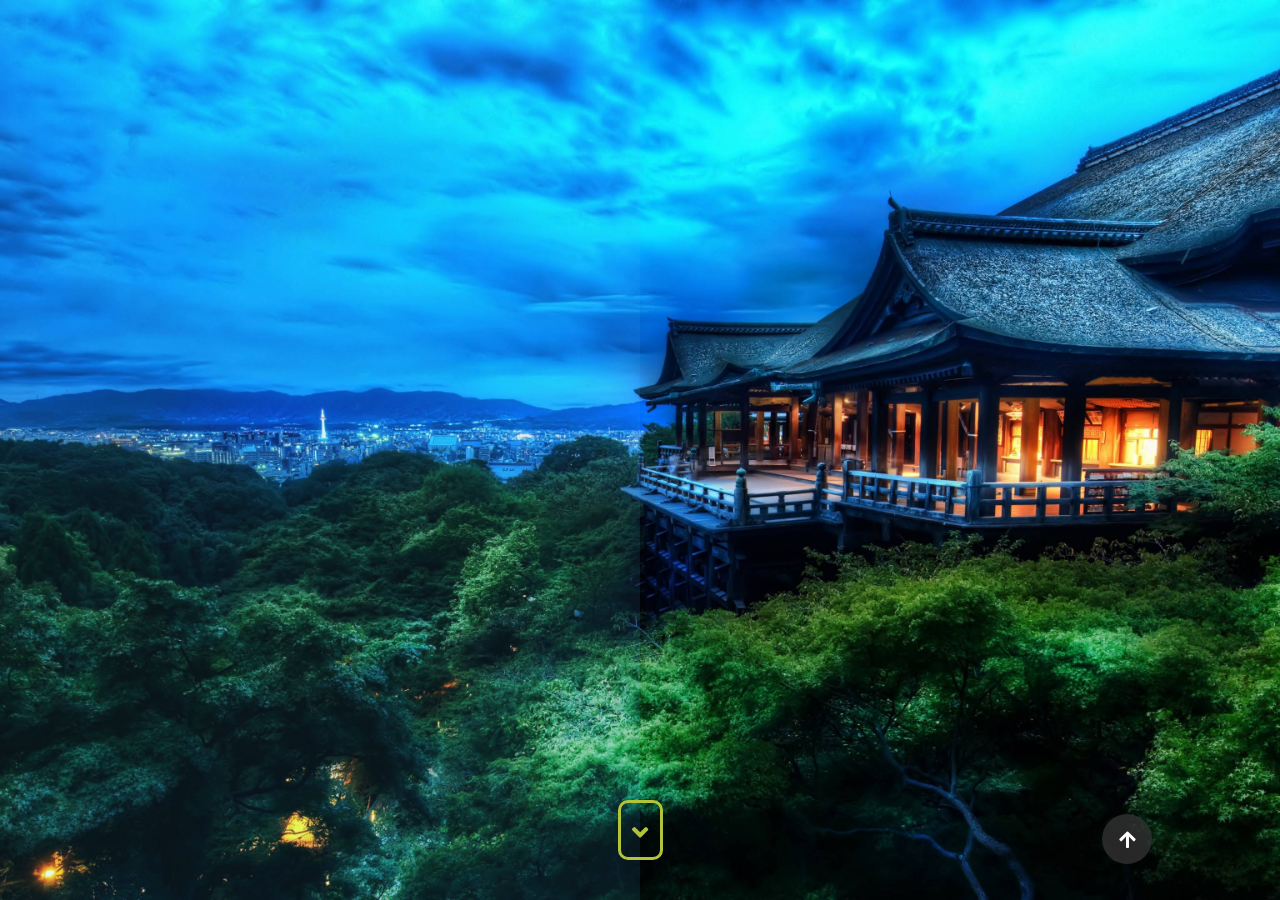
==== commit 48e6cebf: "add go to top section" ====
--- a/index.html
+++ b/index.html
@@ -48,7 +48,8 @@
 			</div>
 		</div>
 	</nav>
-	<section class="hero-wrap banner js-fullheight banner-fixed" style="background-image: url('images/uploads/banner.jpg');">
+	<section class="hero-wrap banner js-fullheight banner-fixed"
+		style="background-image: url('images/uploads/banner.jpg');">
 		<div class="overlay"></div>
 		<div class="container">
 			<div class="row no-gutters slider-text js-fullheight justify-content-center align-items-center">
@@ -61,8 +62,8 @@
 							</div>
 							<h1>Kyaw Nyein Naing</h1>
 						</div>
-						<h2>I'm a
-							<span class="txt-rotate" data-period="2000" data-rotate='["Web Developer"]'></span>
+						<h2>
+							<span class="txt-rotate" data-period="2000" data-rotate='["I am a web developer", "I love a code"]'></span>
 						</h2>
 					</div>
 				</div>
@@ -91,13 +92,16 @@
 					<div class="row justify-content-start pb-3">
 						<div class="col-md-12 heading-section ftco-animate">
 							<h2 class="mb-4 underline">About Me</h2>
-							<p>I am a person who is positive about every spect of life. There are many things I like to do, to see, and to experience. I like to read, I like to think, I like to travel, and so on, And, I like to laugh. I always wanted to be a great developer.
+							<p>I am a person who is positive about every spect of life. There are many things I like to do, to see,
+								and to experience. I like to read, I like to think, I like to travel, and so on, And, I like to laugh. I
+								always wanted to be a great developer.
 								This is a brief introduction of myself.</p>
 							<ul class="about-info mt-4 px-md-0 px-2">
 								<li class="d-flex"><span>Name:</span> <span>Kyaw Nyein Naing</span></li>
 								<li class="d-flex"><span>Date of birth:</span> <span>March 27, 1995</span></li>
 								<li class="d-flex"><span>Address:</span> <span>Thingangyun, Yangon, Myanmar.</span></li>
-								<li class="d-flex"><span>Email:</span><a href="mailto:thetpai.tp27@gmail.com">thetpai.tp27@gmail.com</a></li>
+								<li class="d-flex"><span>Email:</span><a href="mailto:thetpai.tp27@gmail.com">thetpai.tp27@gmail.com</a>
+								</li>
 								<li class="d-flex"><span>Phone: </span><a href="tel:+959420170266">+959-42017-026-6</a></li>
 							</ul>
 						</div>
@@ -158,7 +162,8 @@
 								<span class="date">2011 - 2016</span>
 								<h2>Dagon University of Day Education</h2>
 								<span class="position">Dagon University</span>
-								<p>Dagon University offers both honours and non-honours bachelor’s degree variation. Bachelor’s degree awarded for an undergraduate program in either the arts, or the sciences or law.</p>
+								<p>Dagon University offers both honours and non-honours bachelor’s degree variation. Bachelor’s degree
+									awarded for an undergraduate program in either the arts, or the sciences or law.</p>
 							</div>
 						</div>
 
@@ -168,9 +173,11 @@
 							</div>
 							<div class="text pl-3">
 								<span class="date">2015 - 2016</span>
-								<h2>National Management College	(Diploma in IT)</h2>
+								<h2>National Management College (Diploma in IT)</h2>
 								<span class="position">Botahtaung College</span>
-								<p>National Management Degree College(NMDC) is a college situated in downtown area of Yangon, not only having locational advantage but breeding graduates with high enthusiasm in diverse business areas…..</p>
+								<p>National Management Degree College(NMDC) is a college situated in downtown area of Yangon, not only
+									having locational advantage but breeding graduates with high enthusiasm in diverse business areas…..
+								</p>
 							</div>
 						</div>
 
@@ -182,7 +189,8 @@
 								<span class="date">2017 - </span>
 								<h2>Brighter Myanmar (Related Frontend Development)</h2>
 								<span class="position">Brighter Future Myanmar Foundation (BFM)</span>
-								<p>Brighter Future Myanmar Foundation (BFM) is one of the largest philanthropic foundations in Myanmar working to uplift the lives of underdeveloped communities.</p>
+								<p>Brighter Future Myanmar Foundation (BFM) is one of the largest philanthropic foundations in Myanmar
+									working to uplift the lives of underdeveloped communities.</p>
 							</div>
 						</div>
 
@@ -194,7 +202,8 @@
 								<span class="date">2019 - </span>
 								<h2>Brighter Myanmar (Related Backend Development)</h2>
 								<span class="position">Brighter Future Myanmar Foundation (BFM)</span>
-								<p>Brighter Future Myanmar Foundation (BFM) is one of the largest philanthropic foundations in Myanmar working to uplift the lives of underdeveloped communities.</p>
+								<p>Brighter Future Myanmar Foundation (BFM) is one of the largest philanthropic foundations in Myanmar
+									working to uplift the lives of underdeveloped communities.</p>
 							</div>
 						</div>
 					</div>
@@ -288,7 +297,8 @@
 										<span class="progress-right">
 											<span class="progress-bar border-primary"></span>
 										</span>
-										<div class="progress-value w-100 h-100 rounded-circle d-flex align-items-center justify-content-center">
+										<div
+											class="progress-value w-100 h-100 rounded-circle d-flex align-items-center justify-content-center">
 											<div class="h2 font-weight-bold">75<sup class="small">%</sup></div>
 										</div>
 									</div>
@@ -432,15 +442,15 @@
 		<div class="container-fluid px-md-0">
 			<div class="row no-gutters justify-content-center pb-5">
 				<div class="col-md-12 heading-section text-center ftco-animate">
-					<h1 class="big big-2">Projects</h1>
 					<h2 class="mb-4">Projects</h2>
-					<p>Far far away, behind the word mountains, far from the countries Vokalia and Consonantia</p>
+					<p>That's what I did more projects</p>
 				</div>
 			</div>
 			<div class="row no-gutters justify-content-center">
 				<div class="col-md-4">
 					<a href="#">
-						<div class="project img ftco-animate d-flex justify-content-center align-items-center" style="background-image: url(images/uploads/project-1.jpg); opacity: 0;">
+						<div class="project img ftco-animate d-flex justify-content-center align-items-center"
+							style="background-image: url(images/uploads/project-1.jpg); opacity: 0;">
 							<div class="overlay"></div>
 							<div class="text text-center p-4">
 								<h3>Insurance Company (Singapore)</h3>
@@ -451,7 +461,8 @@
 				</div>
 				<div class="col-md-4">
 					<a href="#">
-						<div class="project img ftco-animate d-flex justify-content-center align-items-center" style="background-image: url(images/uploads/project-2.jpg);">
+						<div class="project img ftco-animate d-flex justify-content-center align-items-center"
+							style="background-image: url(images/uploads/project-2.jpg);">
 							<div class="overlay"></div>
 							<div class="text text-center p-4">
 								<h3>Aung Myin Par Say</h3>
@@ -462,7 +473,8 @@
 				</div>
 				<div class="col-md-4">
 					<a href="#">
-						<div class="project img ftco-animate d-flex justify-content-center align-items-center" style="background-image: url(images/uploads/project-3.jpg);">
+						<div class="project img ftco-animate d-flex justify-content-center align-items-center"
+							style="background-image: url(images/uploads/project-3.jpg);">
 							<div class="overlay"></div>
 							<div class="text text-center p-4">
 								<h3>Shwe Chan Wii</h3>
@@ -473,7 +485,8 @@
 				</div>
 				<div class="col-md-4">
 					<a href="#">
-						<div class="project img ftco-animate d-flex justify-content-center align-items-center" style="background-image: url(images/uploads/project-4.jpg);">
+						<div class="project img ftco-animate d-flex justify-content-center align-items-center"
+							style="background-image: url(images/uploads/project-4.jpg);">
 							<div class="overlay"></div>
 							<div class="text text-center p-4">
 								<h3>Grand Asean</h3>
@@ -484,7 +497,8 @@
 				</div>
 				<div class="col-md-4">
 					<a href="#">
-						<div class="project img ftco-animate d-flex justify-content-center align-items-center" style="background-image: url(images/uploads/project-5.jpg);">
+						<div class="project img ftco-animate d-flex justify-content-center align-items-center"
+							style="background-image: url(images/uploads/project-5.jpg);">
 							<div class="overlay"></div>
 							<div class="text text-center p-4">
 								<h3>Myanmar Fisca Security & Communication</h3>
@@ -495,7 +509,8 @@
 				</div>
 				<div class="col-md-4">
 					<a href="#">
-						<div class="project img ftco-animate d-flex justify-content-center align-items-center" style="background-image: url(images/uploads/project-6.jpg);">
+						<div class="project img ftco-animate d-flex justify-content-center align-items-center"
+							style="background-image: url(images/uploads/project-6.jpg);">
 							<div class="overlay"></div>
 							<div class="text text-center p-4">
 								<h3>Yatanarbon Pan Myanmar Security & Communication</h3>
@@ -506,7 +521,8 @@
 				</div>
 				<div class="col-md-4">
 					<a href="#">
-						<div class="project img ftco-animate d-flex justify-content-center align-items-center" style="background-image: url(images/uploads/project-7.jpg);">
+						<div class="project img ftco-animate d-flex justify-content-center align-items-center"
+							style="background-image: url(images/uploads/project-7.jpg);">
 							<div class="overlay"></div>
 							<div class="text text-center p-4">
 								<h3>Ancient Bagan</h3>
@@ -517,7 +533,8 @@
 				</div>
 				<div class="col-md-4">
 					<a href="#">
-						<div class="project img ftco-animate d-flex justify-content-center align-items-center" style="background-image: url(images/uploads/project-8.jpg);">
+						<div class="project img ftco-animate d-flex justify-content-center align-items-center"
+							style="background-image: url(images/uploads/project-8.jpg);">
 							<div class="overlay"></div>
 							<div class="text text-center p-4">
 								<h3>Seabreeze Ngapali</h3>
@@ -528,7 +545,8 @@
 				</div>
 				<div class="col-md-4">
 					<a href="#">
-						<div class="project img ftco-animate d-flex justify-content-center align-items-center" style="background-image: url(images/uploads/project-9.jpg);">
+						<div class="project img ftco-animate d-flex justify-content-center align-items-center"
+							style="background-image: url(images/uploads/project-9.jpg);">
 							<div class="overlay"></div>
 							<div class="text text-center p-4">
 								<h3>Hsu Blog</h3>
@@ -539,7 +557,8 @@
 				</div>
 				<div class="col-md-4">
 					<a href="#">
-						<div class="project img ftco-animate d-flex justify-content-center align-items-center" style="background-image: url(images/uploads/project-10.jpg);">
+						<div class="project img ftco-animate d-flex justify-content-center align-items-center"
+							style="background-image: url(images/uploads/project-10.jpg);">
 							<div class="overlay"></div>
 							<div class="text text-center p-4">
 								<h3>Yangon Optic</h3>
@@ -616,13 +635,13 @@
 		</div>
 	</section>
 
-	<section class="ftco-section ftco-hireme img" style="background-image: url(images/uploads/bg_img.jpg); background-attachment: fixed;">
+	<section class="ftco-section ftco-hireme img"
+		style="background-image: url(images/uploads/bg_img.jpg); background-attachment: fixed;">
 		<div class="overlay"></div>
 		<div class="container">
 			<div class="row justify-content-center">
 				<div class="col-md-7 ftco-animate text-center">
 					<h2>I'm <span>Available</span> for freelancing</h2>
-					<p>A small river named Duden flows by their place and supplies it with the necessary regelialia.</p>
 					<p class="mb-0"><a href="#" class="btn btn-primary py-3 px-5">Hire me</a></p>
 				</div>
 			</div>
@@ -708,12 +727,13 @@
 				</div>
 
 				<div class="col-md-6 d-flex">
-					<div class="img" style="background-image: url(images/about.jpg);"></div>
+					<div class="img" style="background-image: url(images/contact.jpg);"></div>
 				</div>
 			</div>
 		</div>
 	</section>
 
+	<p class="go-to-top"><i class="fas fa-arrow-up"></i></p>
 
 	<footer class="ftco-footer ftco-section">
 		<div class="container">
--- a/css/style.css
+++ b/css/style.css
@@ -11726,9 +11726,7 @@
 }
 
 a {
-  -webkit-transition: .3s all ease;
-  -o-transition: .3s all ease;
-  transition: .3s all ease;
+  transition: .3s all ease-in-out;
   color: #3e64ff;
 }
 
@@ -12564,6 +12562,7 @@
   font-size: 60px;
   line-height: 1.0;
   color: #3e64ff;
+  transition: all .3s ease-in-out;
 }
 
 .services-1 .desc h3 {
@@ -12574,6 +12573,7 @@
   text-transform: uppercase;
   position: relative;
   color: #000000;
+  transition: all .3s ease-in-out;
 }
 
 .services-1 .desc h3:after {
@@ -12608,18 +12608,22 @@
 
 .services-1 .desc p {
   color: rgba(0, 0, 0, 0.7);
+  transition: all .3s ease-in-out;
 }
 
 .services-1:hover {
-  background: #3e64ff;
+  background: #999999;
+}
+
+.services-1:hover h3, 
+.services-1:hover p{
+  color: #ffffff;
+  transition: all .3s ease-in-out;
 }
 
 .services-1:hover .icon i {
   color: #fff;
-}
-
-.services-1:hover h3 {
-  color: #000000;
+  transition: all .3s ease-in-out;
 }
 
 .services-1:hover h3:after {
@@ -13013,7 +13017,7 @@
 .ftco-footer .ftco-footer-widget h2 {
   font-weight: normal;
   color: #fff;
-  margin-bottom: 40px;
+  margin-bottom: 15px;
   font-size: 22px;
   font-weight: 600;
 }
--- a/css/modified.css
+++ b/css/modified.css
@@ -86,13 +86,14 @@
   0% {
     transform: translateY(-10px);
   }
+
   100% {
     transform: translateY(40px);
   }
 }
 
 .box-shadow {
-  box-shadow: 0 2px 5px 0 rgba(0,0,0,0.16), 0 2px 10px 0 rgba(0,0,0,0.12);
+  box-shadow: 0 2px 5px 0 rgba(0, 0, 0, 0.16), 0 2px 10px 0 rgba(0, 0, 0, 0.12);
 }
 
 .about-info li a,
@@ -132,4 +133,34 @@
   border-radius: 65px;
   overflow: hidden;
   margin: 0 auto;
+}
+
+.go-to-top {
+  position: fixed;
+  right: 10%;
+  bottom: 20px;
+  z-index: 99999;
+  display: block;
+  display: flex;
+  align-items: center;
+  justify-content: center;
+  width: 50px;
+  height: 50px;
+  text-decoration: none;
+  background: #373737;
+  background: rgba(55, 55, 55, .7);
+  border-radius: 35px;
+  transition: all .3s ease;
+  cursor: pointer;
+}
+
+.go-to-top i {
+  font-size: 19px;
+  color: #fff;
+  transition: all .3s ease;
+}
+
+.go-to-top:hover i {
+  transform: translateY(-10px);
+  transition: all .3s ease;
 }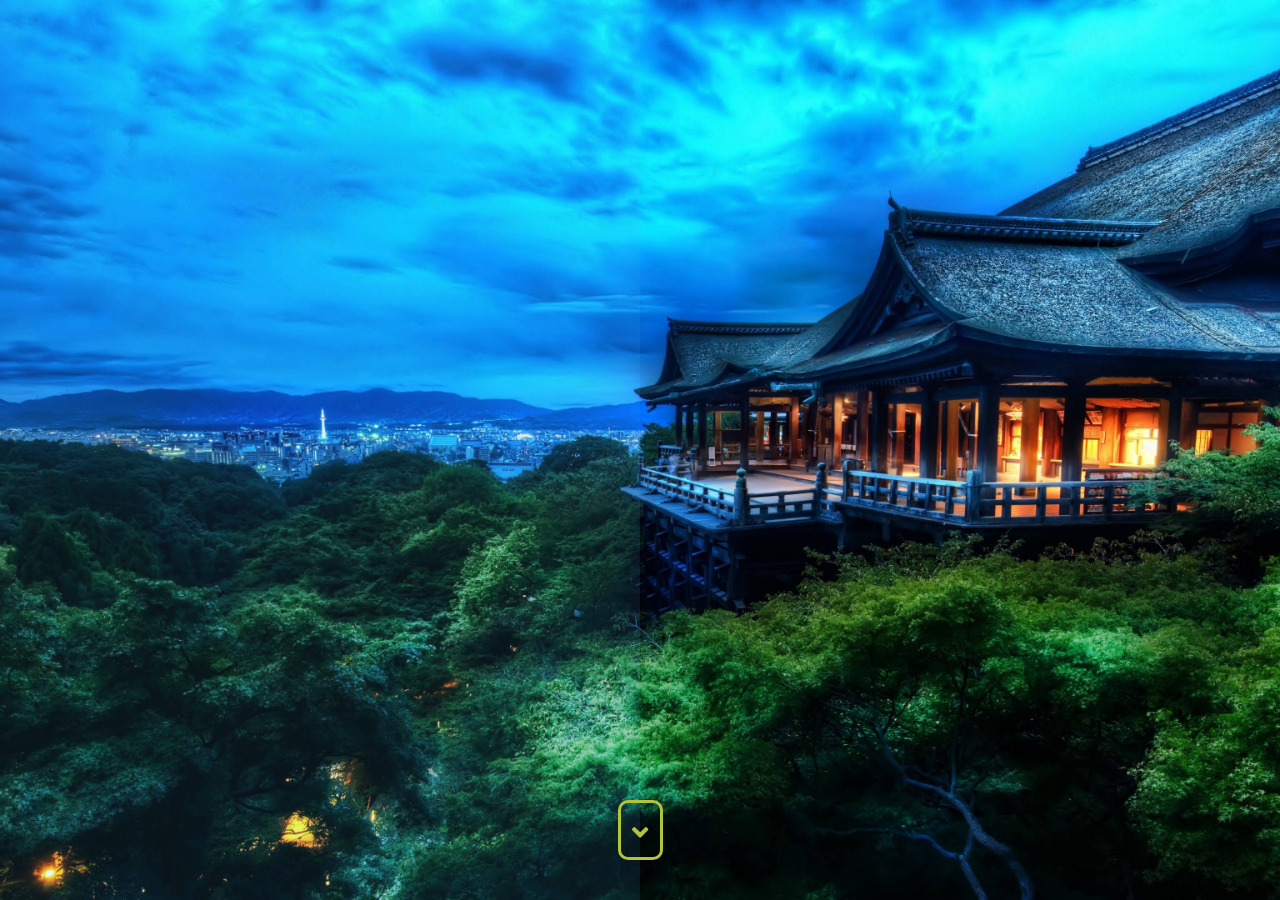
==== commit b28cb299: "modified css, js" ====
--- a/index.html
+++ b/index.html
@@ -152,7 +152,7 @@
 					</nav>
 				</div>
 				<div class="col-md-9">
-					<div id="page-1" class="page one">
+					<div id="page-1" class="page one _resume">
 						<h2 class="heading underline">Education</h2>
 						<div class="resume-wrap d-flex ftco-animate">
 							<div class="icon d-flex align-items-center justify-content-center">
@@ -742,6 +742,9 @@
 					<div class="ftco-footer-widget mb-4">
 						<h2 class="ftco-heading-2">About</h2>
 						<p>I always wanted to be a great developer.</p>
+						<div class="_blog">
+							<a class="btn btn-secondary" href="#">Go to blog</a>
+						</div>
 						<ul class="ftco-footer-social list-unstyled float-md-left float-lft mt-5">
 							<li class="ftco-animate">
 								<a href="https://twitter.com/messages"><i class="fab fa-twitter"></i></a>
--- a/css/style.css
+++ b/css/style.css
@@ -13056,6 +13056,14 @@
   color: #fff;
 }
 
+.ftco-footer .btn.btn-secondary {
+  color: #000000 !important;
+}
+
+.ftco-footer .btn.btn-secondary:hover {
+  color: #a0f669 !important;
+}
+
 .ftco-footer .ftco-heading-2 {
   font-size: 17px;
   font-weight: 400;
--- a/css/modified.css
+++ b/css/modified.css
@@ -163,4 +163,4 @@
 .go-to-top:hover i {
   transform: translateY(-10px);
   transition: all .3s ease;
-}+}
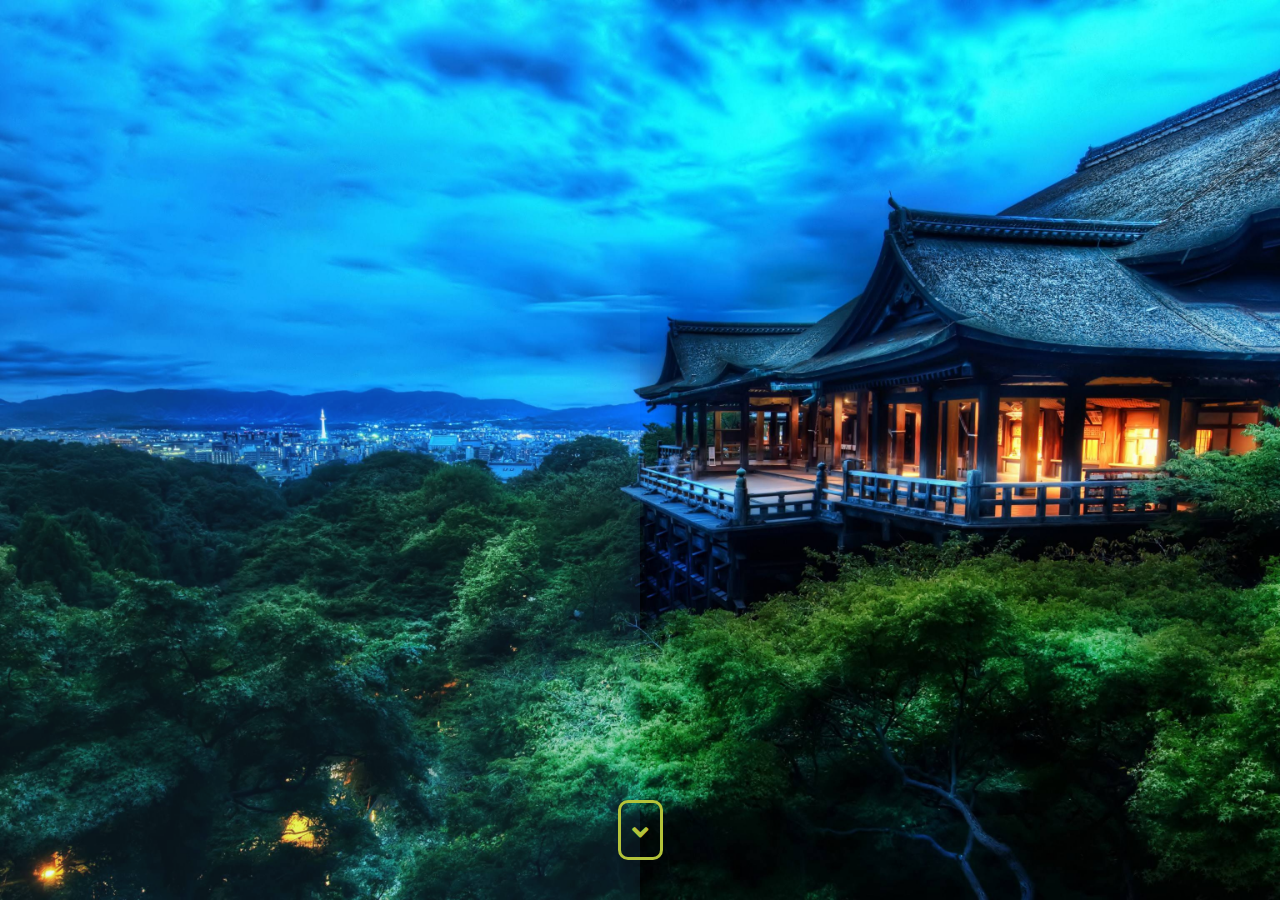
==== commit 7d61388e: "modified my skill data" ====
--- a/index.html
+++ b/index.html
@@ -30,7 +30,7 @@
 	<nav class="navbar navbar-expand-lg navbar-dark ftco_navbar ftco-navbar-light site-navbar-target" id="ftco-navbar">
 		<div class="container">
 			<a class="navbar-brand _fixed" href="index.html"><span>T</span>hetPai</a>
-			<button class="navbar-toggler js-fh5co-nav-toggle fh5co-nav-toggle" type="button" data-toggle="collapse"
+			<button class="navbar-toggler nav-btn" type="button" data-toggle="collapse"
 				data-target="#ftco-nav" aria-controls="ftco-nav" aria-expanded="false" aria-label="Toggle navigation">
 				<span class="oi oi-menu"></span> Menu
 			</button>
@@ -215,7 +215,7 @@
 								<span class="flaticon-ideas"></span>
 							</div>
 							<div class="text pl-3">
-								<span class="date">2017 - 2018</span>
+								<span class="date">2016 - 2018</span>
 								<h2>UI/UX Designer</h2>
 								<span class="position">Smilax Global Co.,Ltd</span>
 							</div>
@@ -225,7 +225,7 @@
 								<span class="flaticon-ideas"></span>
 							</div>
 							<div class="text pl-3">
-								<span class="date">2018 - </span>
+								<span class="date">2018 - Present </span>
 								<h2>Frontend Developer</h2>
 								<span class="position">Innovix Solutions Co.,Ltd</span>
 							</div>
@@ -235,7 +235,7 @@
 								<span class="flaticon-ideas"></span>
 							</div>
 							<div class="text pl-3">
-								<span class="date">2018 - </span>
+								<span class="date">2018 - Present </span>
 								<h2>WordPress Developer</h2>
 								<span class="position">Innovix Solution Co.,Ltd</span>
 							</div>
@@ -245,18 +245,8 @@
 								<span class="flaticon-ideas"></span>
 							</div>
 							<div class="text pl-3">
-								<span class="date">2018 -</span>
-								<h2>Backend Developer (PHP)</h2>
-								<span class="position">Innovix Solutions Co.,Ltd</span>
-							</div>
-						</div>
-						<div class="resume-wrap d-flex ftco-animate">
-							<div class="icon d-flex align-items-center justify-content-center">
-								<span class="flaticon-ideas"></span>
-							</div>
-							<div class="text pl-3">
-								<span class="date">2018 -</span>
-								<h2>Backend Developer (Laravel)</h2>
+								<span class="date">2018 - Present</span>
+								<h2>React Developer</h2>
 								<span class="position">Innovix Solutions Co.,Ltd</span>
 							</div>
 						</div>
@@ -266,28 +256,7 @@
 						<div class="row progress-circle mb-5">
 							<div class="col-lg-4 mb-4">
 								<div class="bg-white rounded-lg shadow p-4">
-									<h2 class="h5 font-weight-bold text-center mb-4">PHP</h2>
-
-									<!-- Progress bar 1 -->
-									<div class="progress mx-auto" data-value='70'>
-										<span class="progress-left">
-											<span class="progress-bar border-primary"></span>
-										</span>
-										<span class="progress-right">
-											<span class="progress-bar border-primary"></span>
-										</span>
-										<div
-											class="progress-value w-100 h-100 rounded-circle d-flex align-items-center justify-content-center">
-											<div class="h2 font-weight-bold">70<sup class="small">%</sup></div>
-										</div>
-									</div>
-									<!-- END -->
-								</div>
-							</div>
-
-							<div class="col-lg-4 mb-4">
-								<div class="bg-white rounded-lg shadow p-4">
-									<h2 class="h5 font-weight-bold text-center mb-4">Laravel</h2>
+									<h2 class="h5 font-weight-bold text-center mb-4">Javascript</h2>
 
 									<!-- Progress bar 1 -->
 									<div class="progress mx-auto" data-value='75'>
@@ -308,6 +277,27 @@
 
 							<div class="col-lg-4 mb-4">
 								<div class="bg-white rounded-lg shadow p-4">
+									<h2 class="h5 font-weight-bold text-center mb-4">React JS</h2>
+
+									<!-- Progress bar 1 -->
+									<div class="progress mx-auto" data-value='80'>
+										<span class="progress-left">
+											<span class="progress-bar border-primary"></span>
+										</span>
+										<span class="progress-right">
+											<span class="progress-bar border-primary"></span>
+										</span>
+										<div
+											class="progress-value w-100 h-100 rounded-circle d-flex align-items-center justify-content-center">
+											<div class="h2 font-weight-bold">80<sup class="small">%</sup></div>
+										</div>
+									</div>
+									<!-- END -->
+								</div>
+							</div>
+
+							<div class="col-lg-4 mb-4">
+								<div class="bg-white rounded-lg shadow p-4">
 									<h2 class="h5 font-weight-bold text-center mb-4">Wordpress</h2>
 
 									<!-- Progress bar 1 -->
@@ -330,7 +320,7 @@
 						<div class="row">
 							<div class="col-md-6 animate-box">
 								<div class="progress-wrap ftco-animate">
-									<h3>React</h3>
+									<h3>Laravel</h3>
 									<div class="progress">
 										<div class="progress-bar color-1" role="progressbar" aria-valuenow="50" aria-valuemin="0"
 											aria-valuemax="100" style="width:50%">
@@ -345,7 +335,7 @@
 									<div class="progress">
 										<div class="progress-bar color-2" role="progressbar" aria-valuenow="50" aria-valuemin="0"
 											aria-valuemax="100" style="width:50%">
-											<span>50%</span>
+											<span>60%</span>
 										</div>
 									</div>
 								</div>
@@ -367,7 +357,7 @@
 									<div class="progress">
 										<div class="progress-bar color-4" role="progressbar" aria-valuenow="90" aria-valuemin="0"
 											aria-valuemax="100" style="width:90%">
-											<span>90%</span>
+											<span>95%</span>
 										</div>
 									</div>
 								</div>
@@ -378,7 +368,7 @@
 									<div class="progress">
 										<div class="progress-bar color-5" role="progressbar" aria-valuenow="90" aria-valuemin="0"
 											aria-valuemax="100" style="width:90%">
-											<span>90%</span>
+											<span>95%</span>
 										</div>
 									</div>
 								</div>
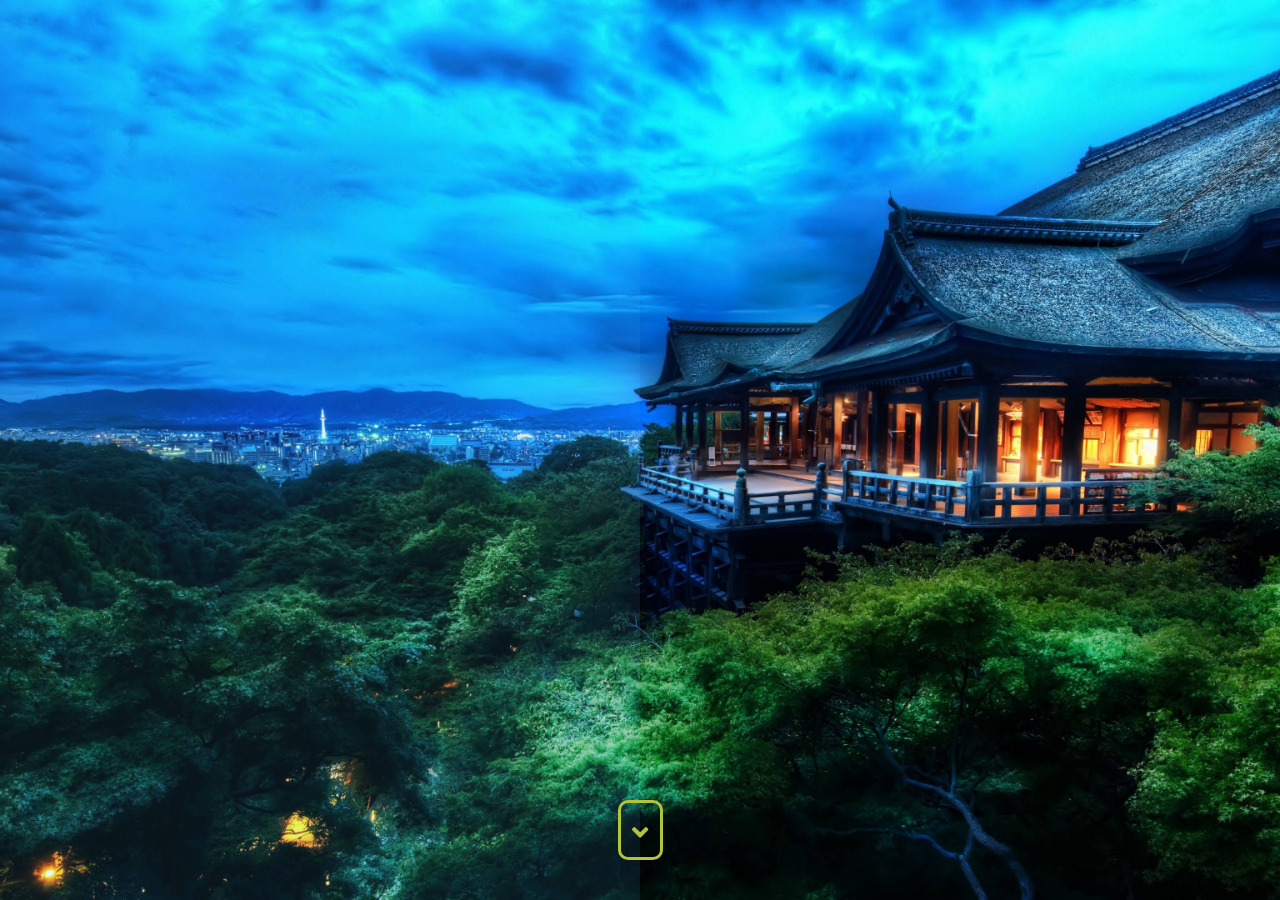
==== commit 2ef3aecf: "change title" ====
--- a/index.html
+++ b/index.html
@@ -55,12 +55,12 @@
 			<div class="row no-gutters slider-text js-fullheight justify-content-center align-items-center">
 				<div class="col-lg-8 col-md-6 ftco-animate d-flex align-items-center">
 					<div class="profile-wrapper text text-center">
-						<span class="subheading">Hey! I am</span>
+						<span class="subheading">Hey!</span>
 						<div class="profile">
 							<div class="_img">
 								<img class="img-fluid profile-img" src="images/icons/profile_img.jpg" alt="">
 							</div>
-							<h1>Kyaw Nyein Naing</h1>
+							<h1>Welcome from my site</h1>
 						</div>
 						<h2>
 							<span class="txt-rotate" data-period="2000" data-rotate='["I am a web developer", "I love a code"]'></span>
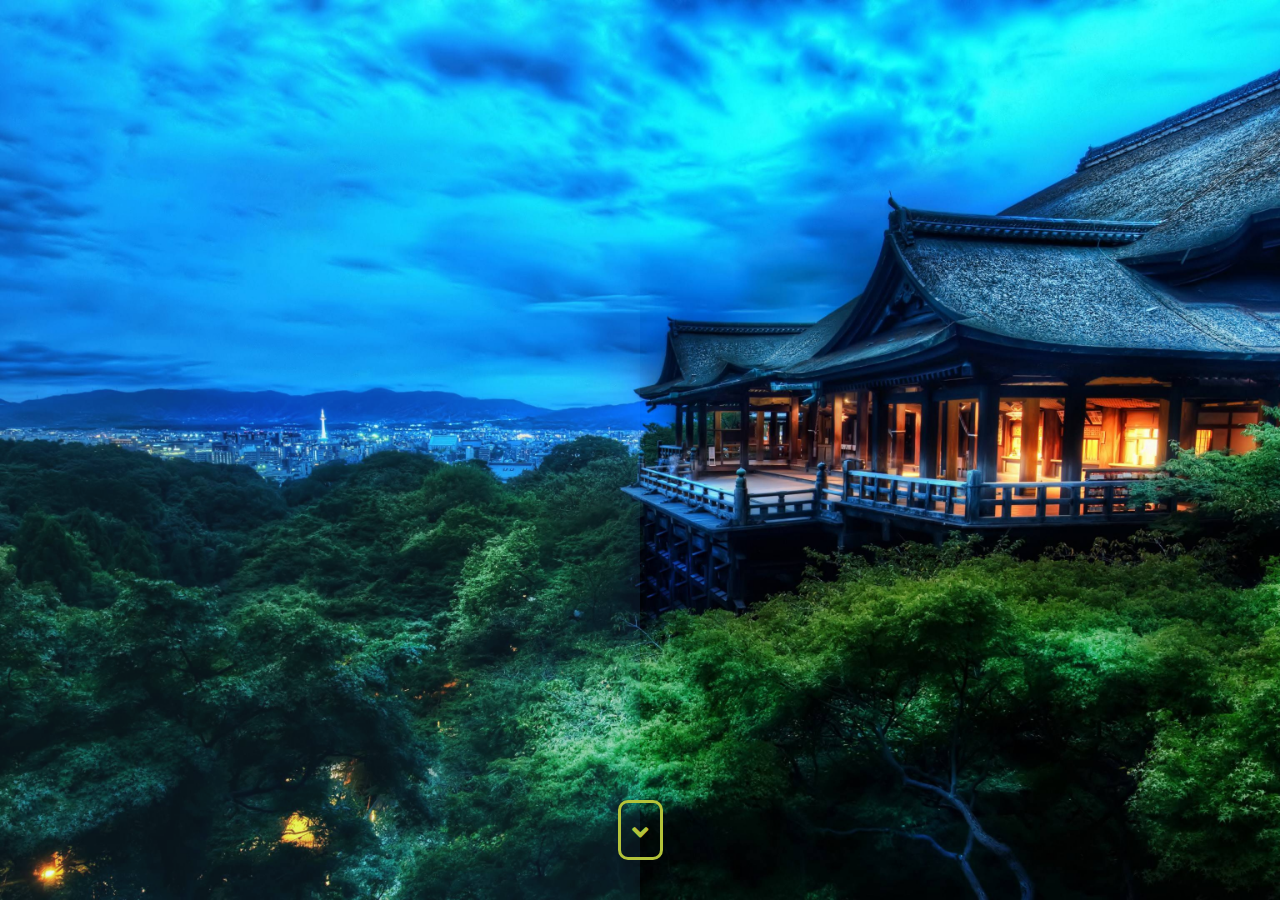
==== commit b2781a40: "upload cv zip" ====
--- a/index.html
+++ b/index.html
@@ -112,7 +112,7 @@
 								<span class="number" data-number="20">0</span>
 								<span>Project complete</span>
 							</p>
-							<p><a href="#" class="btn btn-primary py-3 px-3">Download CV</a></p>
+							<p><a href="./images/cv.zip" class="btn btn-primary py-3 px-3" download="">Download CV</a></p>
 						</div>
 					</div>
 				</div>
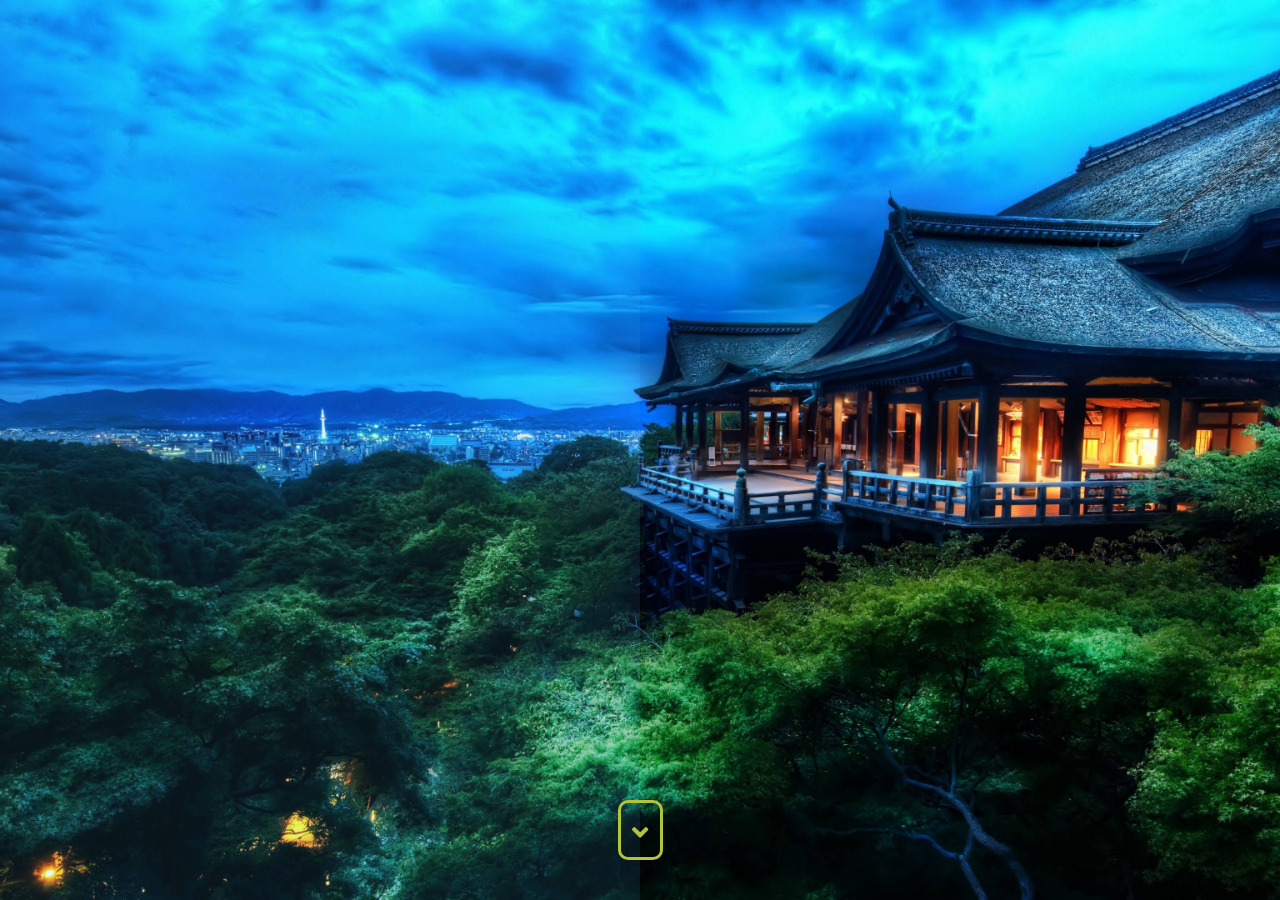
==== commit 0abe3a0b: "modified experience skill" ====
--- a/index.html
+++ b/index.html
@@ -216,7 +216,7 @@
 							</div>
 							<div class="text pl-3">
 								<span class="date">2016 - 2018</span>
-								<h2>UI/UX Designer</h2>
+								<h2>Junior Frontend Developer</h2>
 								<span class="position">Smilax Global Co.,Ltd</span>
 							</div>
 						</div>
@@ -226,7 +226,7 @@
 							</div>
 							<div class="text pl-3">
 								<span class="date">2018 - Present </span>
-								<h2>Frontend Developer</h2>
+								<h2>Senior Frontend Developer</h2>
 								<span class="position">Innovix Solutions Co.,Ltd</span>
 							</div>
 						</div>
